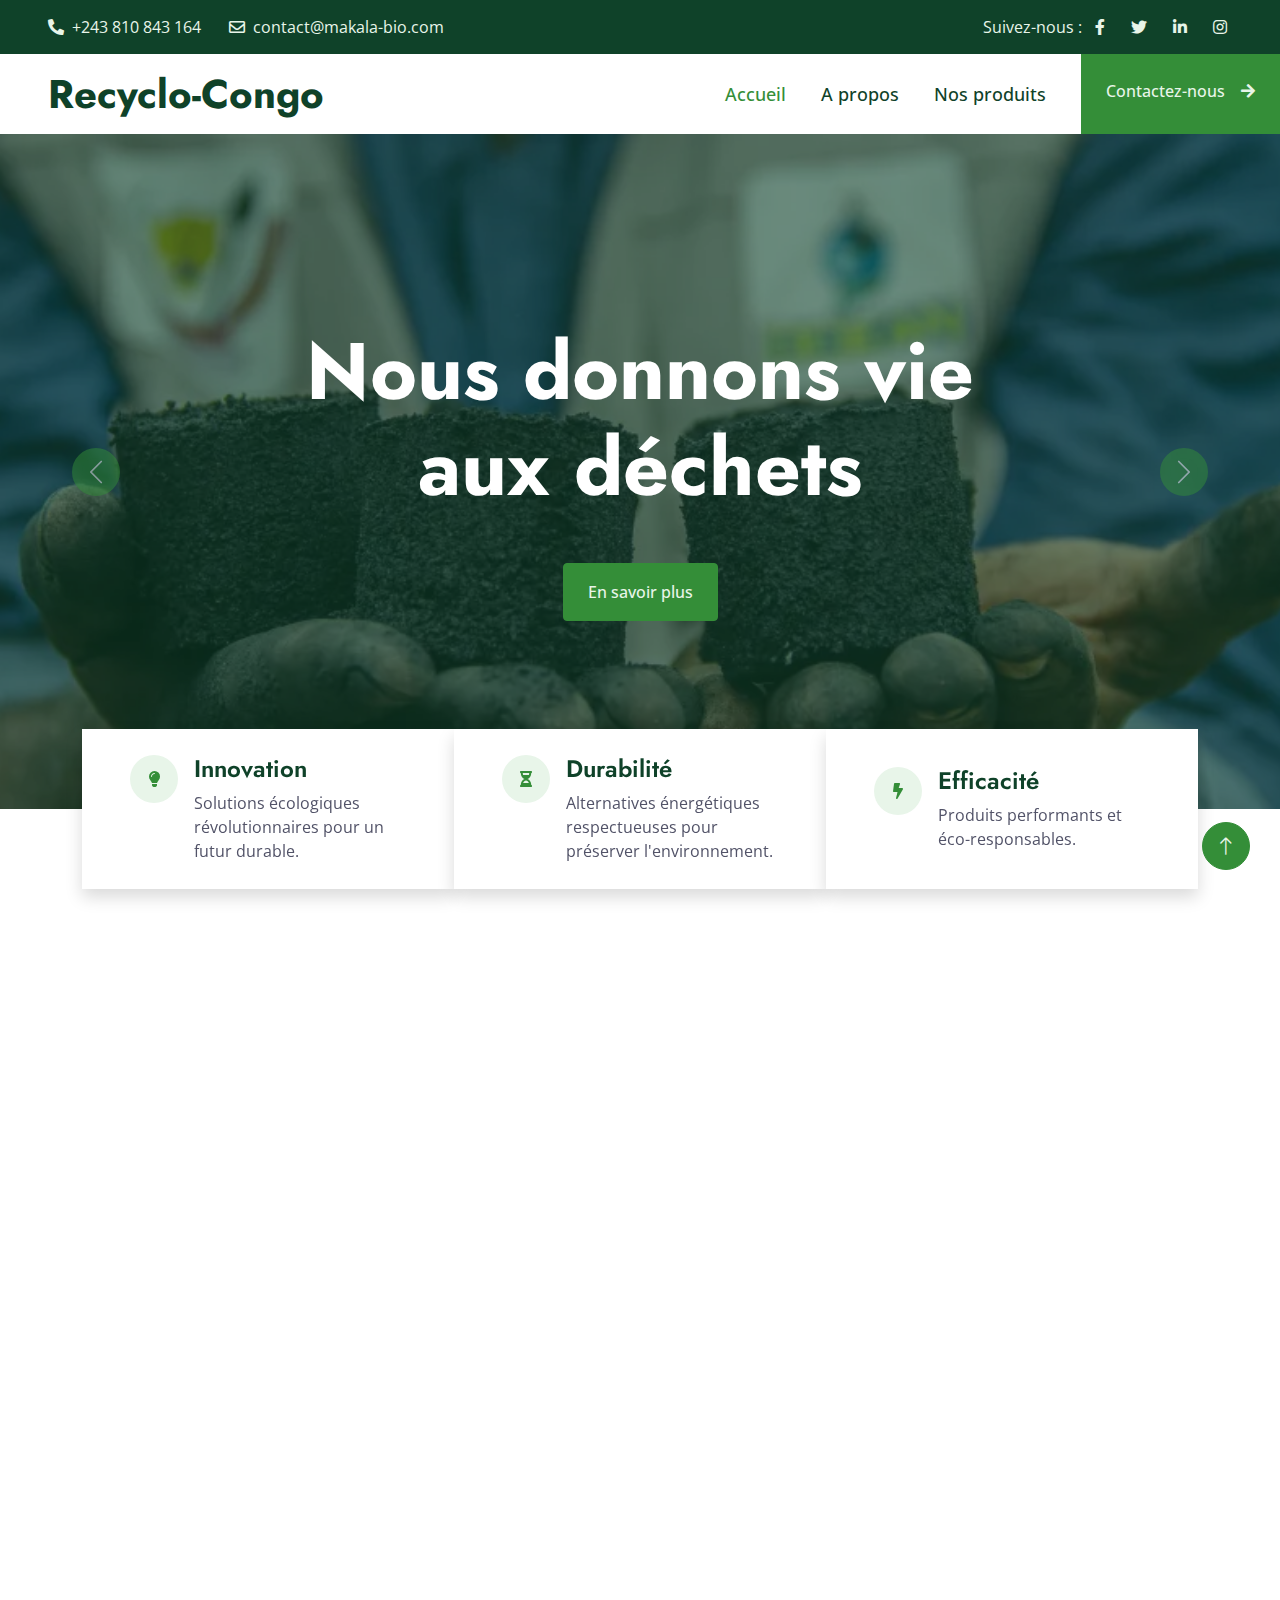
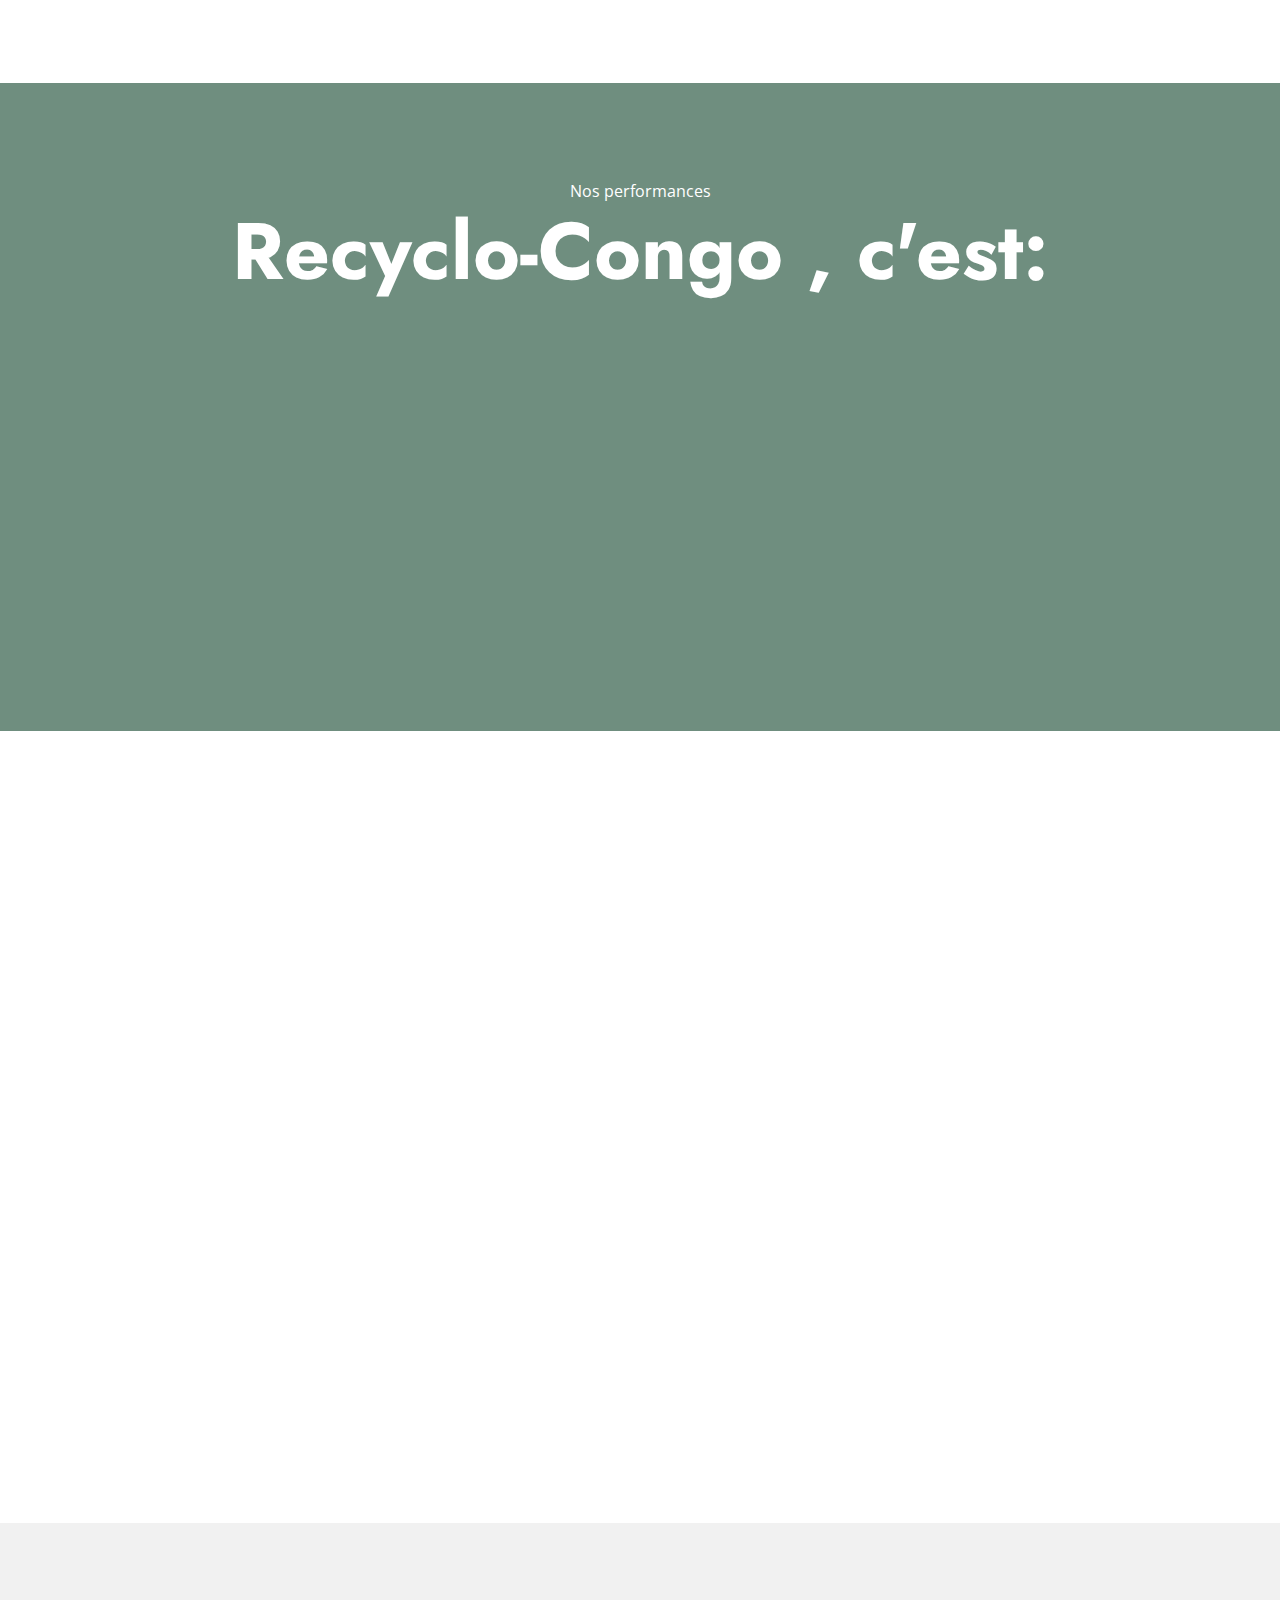
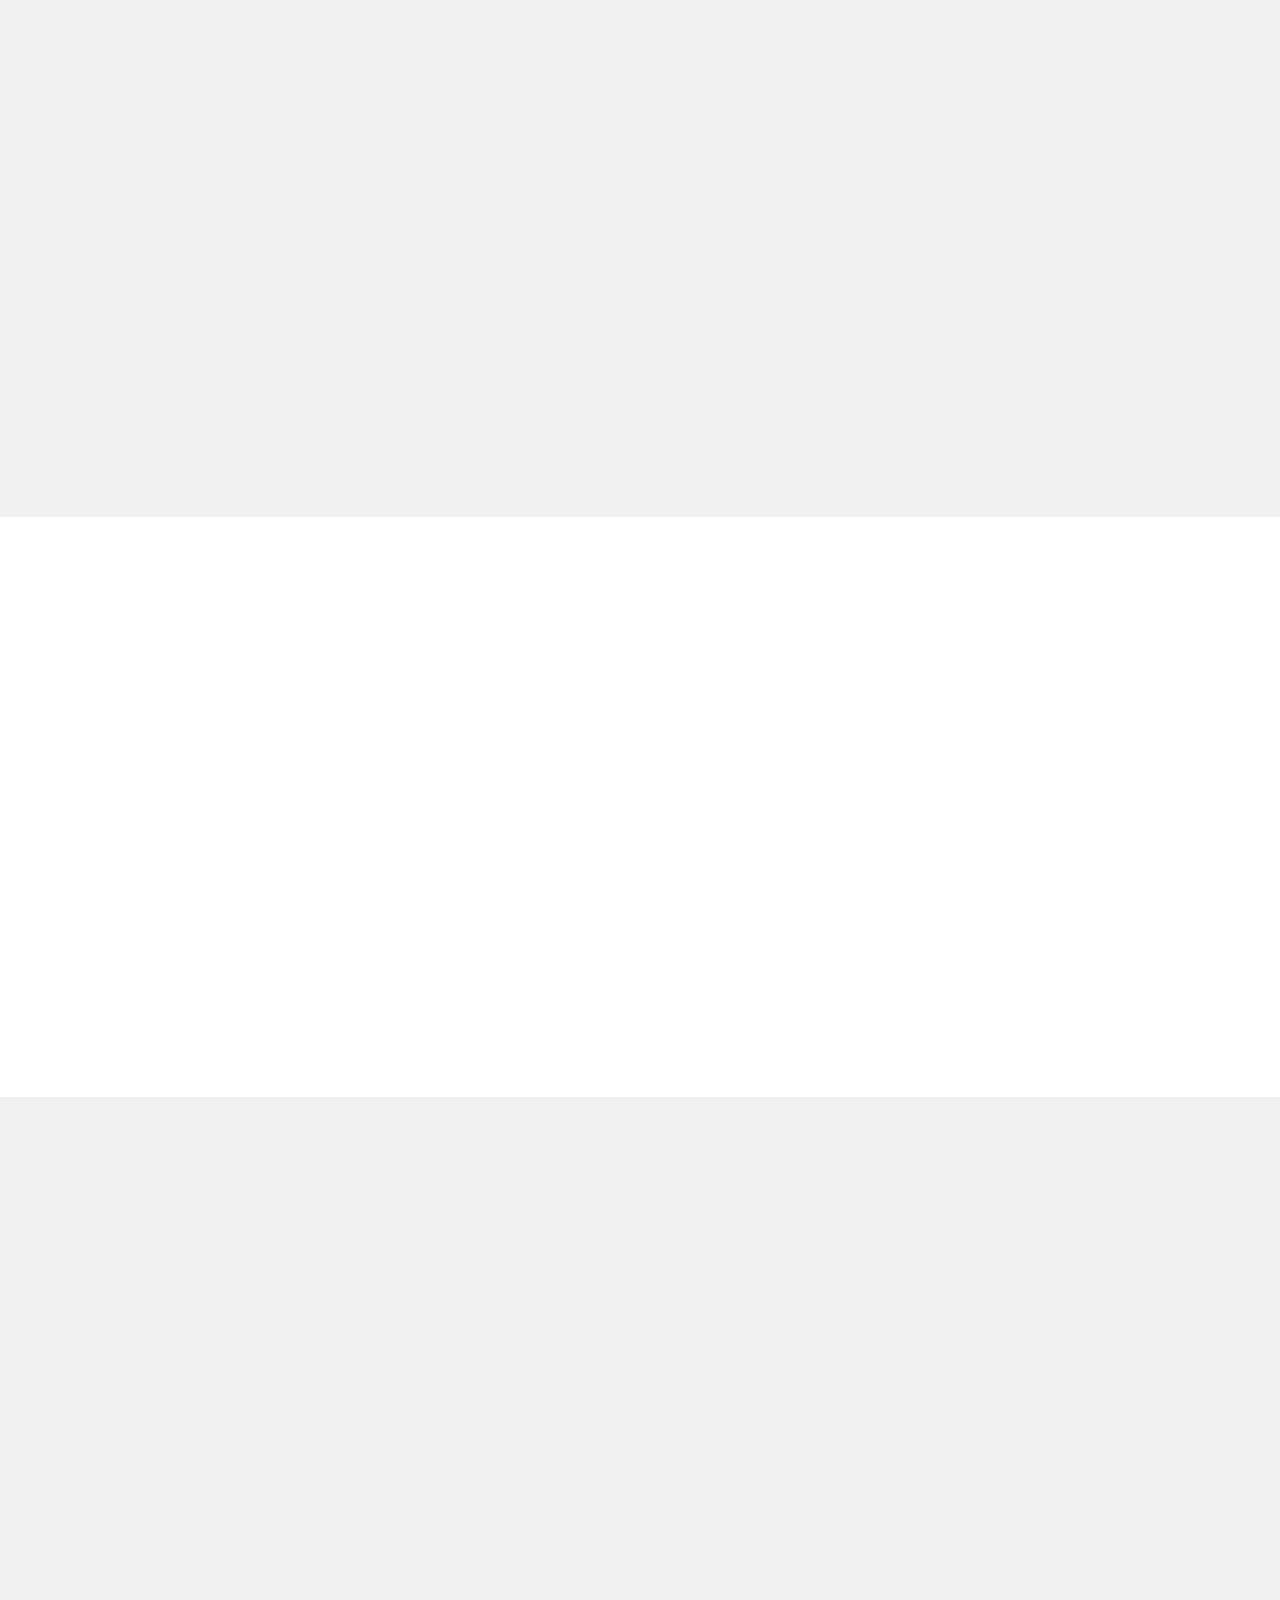
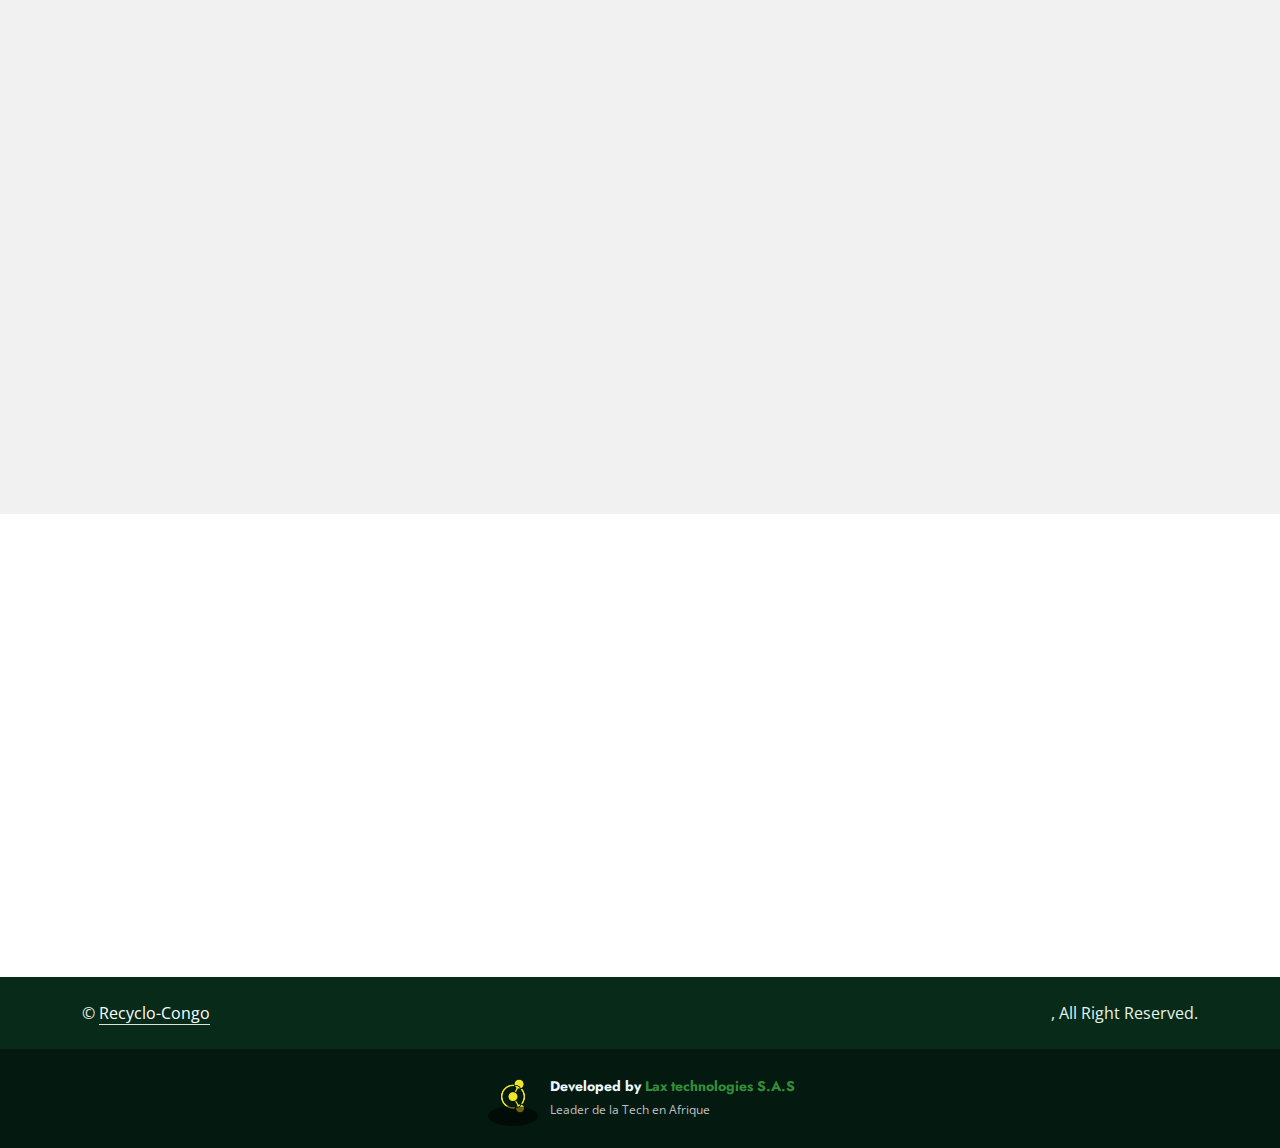
==== index.html @ 522d52b9 "update" ====
<!DOCTYPE html>
<html lang="en">
  <head>
    <meta charset="utf-8" />
    <title>Recyclo-Congo - Site officiel</title>
    <meta content="width=device-width, initial-scale=1.0" name="viewport" />
    <meta content="Nous donnons vie aux déchets" name="keywords" />
    <meta content="Nous donnons vie aux déchets" name="description" />

    <!-- Favicon -->
    <link href="img/favicon.ico" rel="icon" />

    <!-- Google Web Fonts -->
    <link rel="preconnect" href="https://fonts.googleapis.com" />
    <link rel="preconnect" href="https://fonts.gstatic.com" crossorigin />
    <link
      href="https://fonts.googleapis.com/css2?family=Jost:wght@500;600;700&family=Open+Sans:wght@400;500&display=swap"
      rel="stylesheet"
    />

    <!-- Icon Font Stylesheet -->
    <link
      href="https://cdnjs.cloudflare.com/ajax/libs/font-awesome/5.10.0/css/all.min.css"
      rel="stylesheet"
    />
    <link
      href="https://cdn.jsdelivr.net/npm/bootstrap-icons@1.4.1/font/bootstrap-icons.css"
      rel="stylesheet"
    />

    <!-- Libraries Stylesheet -->
    <link href="lib/animate/animate.min.css" rel="stylesheet" />
    <link href="lib/owlcarousel/assets/owl.carousel.min.css" rel="stylesheet" />
    <link href="lib/lightbox/css/lightbox.min.css" rel="stylesheet" />

    <!-- Customized Bootstrap Stylesheet -->
    <link href="css/bootstrap.min.css" rel="stylesheet" />

    <!-- Template Stylesheet -->
    <link href="css/style.css" rel="stylesheet" />
  </head>

  <body>
    <!-- Spinner Start -->
    <div
      id="spinner"
      class="show bg-white position-fixed translate-middle w-100 vh-100 top-50 start-50 d-flex align-items-center justify-content-center"
    >
      <div
        class="spinner-border text-primary"
        role="status"
        style="width: 3rem; height: 3rem"
      ></div>
    </div>
    <!-- Spinner End -->

    <!-- Topbar Start -->
    <div class="container-fluid bg-dark text-light px-0 py-2">
      <div class="row gx-0 d-none d-lg-flex">
        <div class="col-lg-7 px-5 text-start">
          <div class="h-100 d-inline-flex align-items-center me-4">
            <span class="fa fa-phone-alt me-2"></span>
            <span>+243 810 843 164</span>
          </div>
          <div class="h-100 d-inline-flex align-items-center">
            <span class="far fa-envelope me-2"></span>
            <span>contact@makala-bio.com</span>
          </div>
        </div>
        <div class="col-lg-5 px-5 text-end">
          <div class="h-100 d-inline-flex align-items-center mx-n2">
            <span>Suivez-nous :</span>
            <a class="btn btn-link text-light" href=""
              ><i class="fab fa-facebook-f"></i
            ></a>
            <a class="btn btn-link text-light" href=""
              ><i class="fab fa-twitter"></i
            ></a>
            <a class="btn btn-link text-light" href=""
              ><i class="fab fa-linkedin-in"></i
            ></a>
            <a class="btn btn-link text-light" href=""
              ><i class="fab fa-instagram"></i
            ></a>
          </div>
        </div>
      </div>
    </div>
    <!-- Topbar End -->

    <!-- Navbar Start -->
    <nav class="navbar navbar-expand-lg bg-white navbar-light sticky-top p-0">
      <a
        href="index.html"
        class="navbar-brand d-flex align-items-center px-4 px-lg-5"
      >
        <h1 class="m-0">Recyclo-Congo</h1>
      </a>
      <button
        type="button"
        class="navbar-toggler me-4"
        data-bs-toggle="collapse"
        data-bs-target="#navbarCollapse"
      >
        <span class="navbar-toggler-icon"></span>
      </button>
      <div class="collapse navbar-collapse" id="navbarCollapse">
        <div class="navbar-nav ms-auto p-4 p-lg-0">
          <a href="index.html" class="nav-item nav-link active">Accueil</a>
          <a href="about.html" class="nav-item nav-link">A propos</a>
          <a href="products.html" class="nav-item nav-link">Nos produits</a
          ><!-- 
          <a href="project.html" class="nav-item nav-link">Notre impact</a>
          <a href="contact.html" class="nav-item nav-link"
            >Partenariats et Contacts</a
          > -->
        </div>
        <a
          href="contact.html"
          class="btn btn-primary py-4 px-lg-4 rounded-0 d-none d-lg-block"
          >Contactez-nous<i class="fa fa-arrow-right ms-3"></i
        ></a>
      </div>
    </nav>
    <!-- Navbar End -->

    <!-- Carousel Start -->
    <div class="container-fluid p-0 wow fadeIn" data-wow-delay="0.1s">
      <div id="header-carousel" class="carousel slide" data-bs-ride="carousel">
        <div class="carousel-inner">
          <div class="carousel-item active">
            <img
              class="w-100"
              style="object-fit: cover; height: 75vh"
              src="img/produits/img1.webp"
              alt="Image"
            />
            <div class="carousel-caption">
              <div class="container">
                <div class="row justify-content-center">
                  <div class="col-lg-8">
                    <h1 class="display-1 text-white mb-5 animated slideInDown">
                      Nous donnons vie aux déchets
                    </h1>
                    <a href="about.html" class="btn btn-primary py-sm-3 px-sm-4"
                      >En savoir plus</a
                    >
                  </div>
                </div>
              </div>
            </div>
          </div>
          <div class="carousel-item">
            <img
              class="w-100"
              src="img/produits/img2.jpg"
              style="object-fit: cover; height: 75vh"
              alt="Image"
            />
            <div class="carousel-caption">
              <div class="container">
                <div class="row justify-content-center">
                  <div class="col-lg-7">
                    <h1 class="display-1 text-white mb-5 animated slideInDown">
                      Transformons les déchets en énergie!
                    </h1>
                    <p>
                      Recyclo-Congo , une lueur d'espoir pour notre planète.
                    </p>
                    <a href="about.html" class="btn btn-primary py-sm-3 px-sm-4"
                      >En savoir plus</a
                    >
                  </div>
                </div>
              </div>
            </div>
          </div>
        </div>
        <button
          class="carousel-control-prev"
          type="button"
          data-bs-target="#header-carousel"
          data-bs-slide="prev"
        >
          <span class="carousel-control-prev-icon" aria-hidden="true"></span>
          <span class="visually-hidden">Previous</span>
        </button>
        <button
          class="carousel-control-next"
          type="button"
          data-bs-target="#header-carousel"
          data-bs-slide="next"
        >
          <span class="carousel-control-next-icon" aria-hidden="true"></span>
          <span class="visually-hidden">Next</span>
        </button>
      </div>
    </div>
    <!-- Carousel End -->

    <!-- Top Feature Start -->
    <div class="container-fluid top-feature py-5 pt-lg-0">
      <div class="container py-5 pt-lg-0">
        <div class="row gx-0">
          <div class="col-lg-4 wow fadeIn" data-wow-delay="0.1s">
            <div
              class="bg-white shadow d-flex align-items-center h-100 px-5"
              style="min-height: 160px"
            >
              <div class="d-flex">
                <div
                  class="flex-shrink-0 btn-lg-square rounded-circle bg-light"
                >
                  <i class="fas fa-lightbulb text-primary"></i>
                </div>
                <div class="ps-3">
                  <h4>Innovation</h4>
                  <span
                    >Solutions écologiques révolutionnaires pour un futur
                    durable.</span
                  >
                </div>
              </div>
            </div>
          </div>
          <div class="col-lg-4 wow fadeIn" data-wow-delay="0.3s">
            <div
              class="bg-white shadow d-flex align-items-center h-100 px-5"
              style="min-height: 160px"
            >
              <div class="d-flex">
                <div
                  class="flex-shrink-0 btn-lg-square rounded-circle bg-light"
                >
                  <i class="fa fa-hourglass-half text-primary"></i>
                </div>
                <div class="ps-3">
                  <h4>Durabilité</h4>
                  <span
                    >Alternatives énergétiques respectueuses pour préserver
                    l'environnement.</span
                  >
                </div>
              </div>
            </div>
          </div>
          <div class="col-lg-4 wow fadeIn" data-wow-delay="0.5s">
            <div
              class="bg-white shadow d-flex align-items-center h-100 px-5"
              style="min-height: 160px"
            >
              <div class="d-flex">
                <div
                  class="flex-shrink-0 btn-lg-square rounded-circle bg-light"
                >
                  <i class="fa fa-bolt text-primary"></i>
                </div>
                <div class="ps-3">
                  <h4>Efficacité</h4>
                  <span>Produits performants et éco-responsables.</span>
                </div>
              </div>
            </div>
          </div>
        </div>
      </div>
    </div>
    <!-- Top Feature End -->

    <!-- About Start -->
    <div class="container-xxl py-5">
      <div class="container">
        <div class="row g-5 align-items-end">
          <div class="col-lg-3 col-md-5 wow fadeInUp" data-wow-delay="0.1s">
            <img
              class="img-fluid rounded"
              style="height: 480px; object-fit: cover"
              data-wow-delay="0.1s"
              src="img/produits/img3.webp"
            />
          </div>
          <div class="col-lg-6 col-md-7 wow fadeInUp" data-wow-delay="0.3s">
            <h1 class="display-1 text-primary mb-0">5</h1>
            <p class="text-primary mb-4">Années d'expérience</p>
            <h1 class="display-5 mb-4">À Propos de Nous</h1>
            <p class="mb-4">
              Chez Recyclo-Congo , nous redéfinissons l'énergie pour le futur.
              Fondés en 2019, nous transformons les déchets en charbon
              écologique, alliant innovation et durabilité. Notre mission :
              offrir une énergie propre et abordable, tout en préservant nos
              forêts et en luttant contre le changement climatique. Engagés
              envers les Objectifs de Développement Durable, nous œuvrons pour
              un monde où chaque action compte. Rejoignez-nous dans notre quête
              pour un demain plus vert.
              <br />
              Recyclo-Congo , l'énergie renouvelée de la nature !
            </p>
            <a class="btn btn-primary py-3 px-4" href="about.html"
              >En savoir plus</a
            >
          </div>
          <div class="col-lg-3 col-md-12 wow fadeInUp" data-wow-delay="0.5s">
            <div class="row g-5">
              <div class="col-12 col-sm-6 col-lg-12">
                <div class="border-start ps-4">
                  <i class="fa fa-route fa-3x text-primary mb-3"></i>
                  <h4 class="mb-3">Vision</h4>
                  <span
                    >Transformer le marché énergétique congolais par des
                    alternatives propres, améliorant la vie des individus et
                    communautés, tout en œuvrant pour un avenir durable.</span
                  >
                </div>
              </div>
              <div class="col-12 col-sm-6 col-lg-12">
                <div class="border-start ps-4">
                  <i class="fa fa-map-signs fa-3x text-primary mb-3"></i>
                  <h4 class="mb-3">Mission</h4>
                  <span
                    >Fournir une énergie propre et abordable, protégeant les
                    écosystèmes tout en soutenant le développement
                    durable..</span
                  >
                </div>
              </div>
            </div>
          </div>
        </div>
      </div>
    </div>
    <!-- About End -->

    <!-- Facts Start -->
    <div
      class="container-fluid facts my-5 py-5"
      data-parallax="scroll"
      data-image-src="img/produits/img6.jpg"
    >
      <div class="container py-5">
        <p class="text-white text-center mb-0">Nos performances</p>
        <h1 class="display-1 text-white text-center mb-0">
          Recyclo-Congo , c'est:
        </h1>
        <br /><br />
        <div class="row justify-content-center g-5">
          <div
            class="col-sm-6 col-lg-3 text-center wow fadeIn"
            data-wow-delay="0.1s"
          >
            <h1 class="display-4 text-white" data-toggle="counter-up">25</h1>
            <span class="fs-5 fw-semi-bold text-light"
              >Tonnes de déchets recyclés</span
            >
          </div>
          <div
            class="col-sm-6 col-lg-3 text-center wow fadeIn"
            data-wow-delay="0.3s"
          >
            <h1 class="display-4 text-white" data-toggle="counter-up">25</h1>
            <span class="fs-5 fw-semi-bold text-light"
              >Tonnes de CO2 Evités
            </span>
          </div>
          <div
            class="col-sm-6 col-lg-3 text-center wow fadeIn"
            data-wow-delay="0.5s"
          >
            <h1 class="display-4 text-white" data-toggle="counter-up">25</h1>
            <span class="fs-5 fw-semi-bold text-light"
              >Tonnes de briquettes produites</span
            >
          </div>
          <div
            class="col-sm-6 col-lg-3 text-center wow fadeIn"
            data-wow-delay="0.7s"
          >
            <h1 class="display-4 text-white" data-toggle="counter-up">25</h1>
            <span class="fs-5 fw-semi-bold text-light"
              >Tonnes d'allumes feu produits</span
            >
          </div>
          <div
            class="col-sm-6 col-lg-3 text-center wow fadeIn"
            data-wow-delay="0.7s"
          >
            <h1 class="display-4 text-white" data-toggle="counter-up">25</h1>
            <span class="fs-5 fw-semi-bold text-light"
              >Tonnes d’arbres epargné</span
            >
          </div>
        </div>
      </div>
    </div>
    <!-- Facts End -->

    <!-- Products Start -->
    <div class="container-xxl py-5">
      <div class="container">
        <div
          class="text-center mx-auto wow fadeInUp"
          data-wow-delay="0.1s"
          style="max-width: 500px"
        >
          <p class="fs-5 fw-bold text-primary">Nos produits</p>
          <h1 class="display-5 mb-5">Nos Solutions Vertes</h1>
        </div>
        <div class="row g-4">
          <div class="col-lg-4 col-md-6 wow fadeInUp" data-wow-delay="0.1s">
            <div class="service-item rounded d-flex h-100">
              <div class="service-img rounded">
                <img class="img-fluid" src="img/produits/img2.jpg" alt="" />
              </div>
              <div class="service-text rounded p-5">
                <div class="btn-square rounded-circle mx-auto mb-3">
                  <img
                    class="img-fluid"
                    src="img/produits/Makala-Bio.png"
                    alt="Icon"
                  />
                </div>
                <h4 class="mb-3">Makala bio</h4>
                <p class="mb-4">
                  Briquettes éco-responsables fabriquées à partir de déchets
                  biodégradables, offrant une alternative durable au charbon
                  traditionnel.
                </p>
                <!-- <a class="btn btn-sm" href=""
                  ><i class="fa fa-plus text-primary me-2"></i>Read More</a
                > -->
              </div>
            </div>
          </div>
          <div class="col-lg-4 col-md-6 wow fadeInUp" data-wow-delay="0.3s">
            <div class="service-item rounded d-flex h-100">
              <div class="service-img rounded">
                <img class="img-fluid" src="img/produits/img7.jpg" alt="" />
              </div>
              <div class="service-text rounded p-5">
                <div class="btn-square rounded-circle mx-auto mb-3">
                  <img
                    class="img-fluid"
                    src="img/produits/Wakisha.png"
                    alt="Icon"
                  />
                </div>
                <h4 class="mb-3">Allume Feu</h4>
                <p class="mb-4">
                  Mélange innovant de carton broyé, sciure et huiles usagées,
                  conçu pour allumer vos feux rapidement et efficacement.
                </p>
                <!-- <a class="btn btn-sm" href=""
                  ><i class="fa fa-plus text-primary me-2"></i>Read More</a
                > -->
              </div>
            </div>
          </div>
          <div class="col-lg-4 col-md-6 wow fadeInUp" data-wow-delay="0.5s">
            <div class="service-item rounded d-flex h-100">
              <div class="service-img rounded">
                <img class="img-fluid" src="img/produits/Bio-char.jpg" alt="" />
              </div>
              <div class="service-text rounded p-5">
                <div class="btn-square rounded-circle mx-auto mb-3">
                  <img
                    class="img-fluid"
                    src="img/produits/Bio-char.jpg"
                    alt="Icon"
                  />
                </div>
                <h4 class="mb-3">Bio-char</h4>
                <p class="mb-4">
                  Amendement de sol riche issu de la pyrolyse de biomasse,
                  améliorant la fertilité des sols et séquestrant le carbone
                  atmosphérique.
                </p>
                <!-- <a class="btn btn-sm" href=""
                  ><i class="fa fa-plus text-primary me-2"></i>Read More</a
                > -->
              </div>
            </div>
          </div>
        </div>
      </div>
    </div>
    <!-- Products End -->

    <br /><br /><br /><br />
    <div class="bg-grey">
      <!-- Features Start -->
      <div class="container-xxl py-5">
        <div class="container">
          <div class="row g-5 align-items-center">
            <div class="col-lg-6 wow fadeInUp" data-wow-delay="0.1s">
              <p class="fs-5 fw-bold text-primary">
                Notre Impact Environnemental
              </p>
              <h1 class="display-5 mb-4">Implication aux odd</h1>
              <p class="mb-4">
                Recyclo-Congo s'engage activement dans les ODD des Nations
                Unies, ciblant principalement les objectifs 7, 13, et 17 pour
                l'énergie propre, l'action climatique, et les partenariats. Nous
                contribuons aussi aux objectifs 9 et 12, favorisant l'innovation
                et une consommation responsable.
              </p>
              <a class="btn btn-primary py-3 px-4" href="contact.html"
                >Contactez-nous</a
              >
            </div>
            <div class="col-lg-6">
              <div class="row g-4 align-items-center justify-content-center">
                <div class="col-6 wow fadeIn" data-wow-delay="0.3s">
                  <div
                    class="text-center rounded py-5 px-4"
                    style="
                      box-shadow: 0 0 45px rgba(0, 0, 0, 0.08);
                      background-image: url('./img/odd/7.png');
                      background-position: center;
                      background-size: cover;
                      height: 150px;
                      width: 150px;
                    "
                  ></div>
                </div>
                <div class="col-6 wow fadeIn" data-wow-delay="0.5s">
                  <div
                    class="text-center rounded py-5 px-4"
                    style="
                      box-shadow: 0 0 45px rgba(0, 0, 0, 0.08);
                      background-image: url('./img/odd/13.png');
                      background-position: center;
                      background-size: cover;
                      height: 150px;
                      width: 150px;
                    "
                  ></div>
                </div>
                <div class="col-6 wow fadeIn" data-wow-delay="0.7s">
                  <div
                    class="text-center rounded py-5 px-4"
                    style="
                      box-shadow: 0 0 45px rgba(0, 0, 0, 0.08);
                      background-image: url('./img/odd/9.png');
                      background-position: center;
                      background-size: cover;
                      height: 150px;
                      width: 150px;
                    "
                  ></div>
                </div>
                <div class="col-6 wow fadeIn" data-wow-delay="0.7s">
                  <div
                    class="text-center rounded py-5 px-4"
                    style="
                      box-shadow: 0 0 45px rgba(0, 0, 0, 0.08);
                      background-image: url('./img/odd/17.png');
                      background-position: center;
                      background-size: cover;
                      height: 150px;
                      width: 150px;
                    "
                  ></div>
                </div>
                <div class="col-6 wow fadeIn" data-wow-delay="0.7s">
                  <div
                    class="text-center rounded py-5 px-4"
                    style="
                      box-shadow: 0 0 45px rgba(0, 0, 0, 0.08);
                      background-image: url('./img/odd/12.png');
                      background-position: center;
                      background-size: cover;
                      height: 150px;
                      width: 150px;
                    "
                  ></div>
                </div>
              </div>
            </div>
          </div>
        </div>
      </div>
    </div>
    <!-- Features End -->

    <br /><br /><br /><br />

    <!-- Testimonial Start -->
    <div class="container-xxl py-5">
      <div class="container">
        <div class="row g-5">
          <div class="col-lg-5 wow fadeInUp" data-wow-delay="0.1s">
            <p class="fs-5 fw-bold text-primary">Témoignages & Partenaires</p>
            <h1 class="display-5 mb-5">Ce que nos clients disent de nous !</h1>
            <p class="mb-4">
              Découvrez comment Recyclo-Congo transforme des vies et protège
              l'environnement à travers les mots de ceux qui ont directement
              bénéficié de nos innovations durables. Lisez leurs histoires
              inspirantes.
            </p>
            <a class="btn btn-primary py-3 px-4" href="contact.html"
              >Contactez-nous</a
            >
          </div>
          <div class="col-lg-7 wow fadeInUp" data-wow-delay="0.5s">
            <div class="owl-carousel testimonial-carousel">
              <div class="testimonial-item">
                <img
                  class="img-fluid rounded mb-3"
                  src="img/testimonial-2.jpg"
                  alt=""
                />
                <p class="fs-5">
                  Grâce à Recyclo-Congo, notre communauté bénéficie d'une source
                  d'énergie propre et abordable. Leurs briquettes
                  éco-responsables ont transformé notre quotidien, réduisant la
                  pollution et améliorant notre qualité de vie.
                </p>
                <h4>Jean-Paul Kabila</h4>
                <span>CEO</span>
              </div>
              <div class="testimonial-item">
                <img
                  class="img-fluid rounded mb-3"
                  src="img/testimonial-1.jpg"
                  alt=""
                />
                <p class="fs-5">
                  En tant qu'agricultrice, le Bio-char de Recyclo-Congo a
                  révolutionné ma pratique. Mes récoltes sont plus abondantes,
                  et je contribue à la lutte contre le changement climatique.
                  Une véritable innovation pour notre agriculture!
                </p>
                <h4>Marie Tshibangu</h4>
                <span>Agricultrice</span>
              </div>
              <div class="testimonial-item">
                <img
                  class="img-fluid rounded mb-3"
                  src="img/testimonial-1.jpg"
                  alt=""
                />
                <p class="fs-5">
                  Les allumes feu de Recyclo-Congo ont simplifié la préparation
                  de mes repas. Ils s'allument rapidement, même sous la pluie.
                  Je suis fier de soutenir une entreprise qui valorise les
                  déchets et protège notre environnement.
                </p>
                <h4>Antoine Mwamba</h4>
                <span>Ménageure</span>
              </div>
            </div>
          </div>
        </div>
      </div>
    </div>
    <!-- Testimonial End -->

    <!-- Service Start -->
    <div class="bg-grey py-5">
      <div class="container-xxl py-5">
        <div class="container">
          <div
            class="text-center mx-auto wow fadeInUp"
            data-wow-delay="0.1s"
            style="max-width: 500px"
          >
            <p class="fs-5 fw-bold text-primary">Nos partenaires</p>
            <h1 class="display-5 mb-5">Nos Partenaires de Changement</h1>
          </div>
          <div class="row g-4 justify-content-center">
            <div class="col-lg-4 col-md-6 wow fadeInUp" data-wow-delay="0.1s">
              <div class="service-item rounded d-flex h-100">
                <div class="service-img rounded">
                  <img
                    class="img-fluid"
                    src="img/partners/Logo_uncdf.jpg"
                    alt=""
                  />
                </div>
                <div class="service-text rounded p-5">
                  <div class="btn-square rounded-circle mx-auto mb-3">
                    <img
                      class="img-fluid"
                      src="img/partners/Logo_uncdf.jpg"
                      alt="Icon"
                    />
                  </div>
                  <h4 class="mb-3">UNCDF</h4>
                  <p class="mb-4"></p>
                  <a class="btn btn-sm" href=""
                    ><i class="fa fa-search text-primary me-2"></i>Visiter</a
                  >
                </div>
              </div>
            </div>
            <div class="col-lg-4 col-md-6 wow fadeInUp" data-wow-delay="0.3s">
              <div class="service-item rounded d-flex h-100">
                <div class="service-img rounded">
                  <img class="img-fluid" src="img/partners/usaid.png" alt="" />
                </div>
                <div class="service-text rounded p-5">
                  <div class="btn-square rounded-circle mx-auto mb-3">
                    <img
                      class="img-fluid"
                      src="img/partners/usaid.png"
                      alt="Icon"
                    />
                  </div>
                  <h4 class="mb-3">USAID</h4>
                  <p class="mb-4"></p>
                  <a class="btn btn-sm" href=""
                    ><i class="fa fa-search text-primary me-2"></i>Visiter</a
                  >
                </div>
              </div>
            </div>
            <div class="col-lg-4 col-md-6 wow fadeInUp" data-wow-delay="0.5s">
              <div class="service-item rounded d-flex h-100">
                <div class="service-img rounded">
                  <img
                    class="img-fluid"
                    src="img/partners/Elean-rdc.jpg"
                    alt=""
                  />
                </div>
                <div class="service-text rounded p-5">
                  <div class="btn-square rounded-circle mx-auto mb-3">
                    <img
                      class="img-fluid"
                      src="img/partners/Elean-rdc.jpg"
                      alt="Icon"
                    />
                  </div>
                  <h4 class="mb-3">ELAN</h4>
                  <p class="mb-4"></p>
                  <a class="btn btn-sm" href=""
                    ><i class="fa fa-search text-primary me-2"></i>Visiter</a
                  >
                </div>
              </div>
            </div>
            <div class="col-lg-4 col-md-6 wow fadeInUp" data-wow-delay="0.1s">
              <div class="service-item rounded d-flex h-100">
                <div class="service-img rounded">
                  <img
                    class="img-fluid"
                    src="img/partners/Bracongo.jpg"
                    alt=""
                  />
                </div>
                <div class="service-text rounded p-5">
                  <div class="btn-square rounded-circle mx-auto mb-3">
                    <img
                      class="img-fluid"
                      src="img/partners/Bracongo.jpg"
                      alt="Icon"
                    />
                  </div>
                  <h4 class="mb-3">Bra Congo</h4>
                  <p class="mb-4"></p>
                  <a class="btn btn-sm" href=""
                    ><i class="fa fa-search text-primary me-2"></i>Visiter</a
                  >
                </div>
              </div>
            </div>
            <div class="col-lg-4 col-md-6 wow fadeInUp" data-wow-delay="0.3s">
              <div class="service-item rounded d-flex h-100">
                <div class="service-img rounded">
                  <img
                    class="img-fluid"
                    src="img/partners/Total-Energie.jpg"
                    alt=""
                  />
                </div>
                <div class="service-text rounded p-5">
                  <div class="btn-square rounded-circle mx-auto mb-3">
                    <img
                      class="img-fluid"
                      src="img/partners/Total-Energie.jpg"
                      alt="Icon"
                    />
                  </div>
                  <h4 class="mb-3">Total Energie</h4>
                  <p class="mb-4"></p>
                  <a class="btn btn-sm" href=""
                    ><i class="fa fa-search text-primary me-2"></i>Visiter</a
                  >
                </div>
              </div>
            </div>
          </div>
        </div>
      </div>
    </div>
    <!-- Service End -->

    <!-- Footer Start -->
    <div
      class="container-fluid bg-dark text-light footer py-5 wow fadeIn"
      data-wow-delay="0.1s"
    >
      <div class="container py-5">
        <div class="row g-5">
          <div class="col-lg-3 col-md-6">
            <h4 class="text-white mb-4">Retrouvez-nous</h4>
            <p class="mb-2">
              <i class="fa fa-map-marker-alt me-3"></i>Concession Procoki, 01
              avenue de l'OUA, quatier Basoko, Commune de Ngaliema, Kinshasa -
              RDC
            </p>
            <p class="mb-2">
              <i class="fa fa-phone-alt me-3"></i>+243 810 843 1640
            </p>
            <p class="mb-2">
              <i class="fa fa-envelope me-3"></i>contact@makala-bio.com
            </p>
            <div class="d-flex pt-2">
              <a
                class="btn btn-square btn-outline-light rounded-circle me-2"
                href=""
                ><i class="fab fa-twitter"></i
              ></a>
              <a
                class="btn btn-square btn-outline-light rounded-circle me-2"
                href=""
                ><i class="fab fa-facebook-f"></i
              ></a>
              <a
                class="btn btn-square btn-outline-light rounded-circle me-2"
                href=""
                ><i class="fab fa-youtube"></i
              ></a>
              <a
                class="btn btn-square btn-outline-light rounded-circle me-2"
                href=""
                ><i class="fab fa-linkedin-in"></i
              ></a>
            </div>
          </div>
          <div class="col-lg-3 col-md-6">
            <h4 class="text-white mb-4">Nos Produits</h4>
            <a class="btn btn-link" href="">Makala Bio</a>
            <a class="btn btn-link" href="">Allume Feu</a>
            <a class="btn btn-link" href="">Bio-char</a>
          </div>
          <div class="col-lg-3 col-md-6">
            <h4 class="text-white mb-4">Liens rapides</h4>
            <a class="btn btn-link" href="">A propos</a>
            <a class="btn btn-link" href="">Nos Produits</a>
            <a class="btn btn-link" href="">Contacts</a>
          </div>
          <div class="col-lg-3 col-md-6">
            <h4 class="text-white mb-4">Newsletter</h4>
            <p>
              Inscrivez-vous à notre newsletter pour rester informé(e) des
              dernières actualités, innovations et initiatives durables de
              Recyclo-Congo!
            </p>
            <div class="position-relative w-100">
              <input
                class="form-control bg-light border-light w-100 py-3 ps-4 pe-5"
                type="text"
                placeholder="Your email"
              />
              <button
                type="button"
                class="btn btn-primary py-2 position-absolute top-0 end-0 mt-2 me-2"
              >
                SignUp
              </button>
            </div>
          </div>
        </div>
      </div>
    </div>
    <!-- Footer End -->

    <!-- Copyright Start -->
    <div class="container-fluid copyright py-4">
      <div class="container">
        <div class="row">
          <div class="col-md-6 text-center text-md-start mb-3 mb-md-0">
            &copy; <a class="border-bottom" href="#">Recyclo-Congo </a>
          </div>
          <div class="col-md-6 text-center text-md-end">
            <!--/*** This template is free as long as you keep the footer author’s credit link/attribution link/backlink. If you'd like to use the template without the footer author’s credit link/attribution link/backlink, you can purchase the Credit Removal License from "https://htmlcodex.com/credit-removal". Thank you for your support. ***/-->
            , All Right Reserved.
          </div>
        </div>
      </div>
    </div>
    <!-- Copyright End -->

    <div>
      <div style="padding: 20px; color: silver; background-color: #041a10">
        <style>
          .lax-logo {
            margin-right: 10px;
            display: flex;
            flex-direction: column;
            align-items: center;
            padding: 2px;
          }

          .lax-logo span {
            display: inline-block;
            width: 50px;
            background-color: #0000008f;
            border-radius: 50%;
            height: 20px;
          }

          .lax-logo img {
            display: inline-block;
            margin-bottom: -15px;
            animation: rotate 10s infinite 0s linear;
          }

          .lax-logo:hover img {
            animation: none;
            transform: scale(1.2);
            filter: contrast(200%);
          }

          @keyframes rotate {
            from {
              transform: rotateZ(0deg);
            }
            to {
              transform: rotateZ(360deg);
            }
          }
        </style>
        <div
          class="div"
          style="display: flex; justify-content: center; width: 100%"
        >
          <div style="padding: 0px 0; display: flex; align-items: center">
            <div>
              <a class="lax-logo" href="https://laxtech.pro">
                <img
                  src="./img/icone 2L.png"
                  width="50"
                  alt="Lax Technologies logo"
                />
                <span></span>
              </a>
            </div>
            <div>
              <h2
                style="
                  font-size: 14px;
                  line-height: 100%;
                  margin: 0;
                  color: aliceblue;
                "
              >
                Developed by
                <a class="blue-text" href="https://laxtech.pro"
                  >Lax technologies S.A.S</a
                >
              </h2>
              <sub>Leader de la Tech en Afrique</sub>
            </div>
          </div>
        </div>
      </div>
    </div>

    <!-- Back to Top -->
    <a
      href="#"
      class="btn btn-lg btn-primary btn-lg-square rounded-circle back-to-top"
      ><i class="bi bi-arrow-up"></i
    ></a>

    <!-- JavaScript Libraries -->
    <script src="https://code.jquery.com/jquery-3.4.1.min.js"></script>
    <script src="https://cdn.jsdelivr.net/npm/bootstrap@5.0.0/dist/js/bootstrap.bundle.min.js"></script>
    <script src="lib/wow/wow.min.js"></script>
    <script src="lib/easing/easing.min.js"></script>
    <script src="lib/waypoints/waypoints.min.js"></script>
    <script src="lib/owlcarousel/owl.carousel.min.js"></script>
    <script src="lib/counterup/counterup.min.js"></script>
    <script src="lib/parallax/parallax.min.js"></script>
    <script src="lib/isotope/isotope.pkgd.min.js"></script>
    <script src="lib/lightbox/js/lightbox.min.js"></script>

    <!-- Template Javascript -->
    <script src="js/main.js"></script>
  </body>
</html>
---- css/style.css ----
/********** Template CSS **********/
:root {
  --primary: #348e38;
  --secondary: #525368;
  --light: #e8f5e9;
  --dark: #0f4229;
}

.back-to-top {
  position: fixed;
  display: none;
  right: 30px;
  bottom: 30px;
  z-index: 99;
}

h1,
.h1,
h2,
.h2,
.fw-bold {
  font-weight: 700 !important;
}

h3,
.h3,
h4,
.h4,
.fw-medium {
  font-weight: 600 !important;
}

h5,
.h5,
h6,
.h6,
.fw-semi-bold {
  font-weight: 500 !important;
}

/*** Spinner ***/
#spinner {
  opacity: 0;
  visibility: hidden;
  transition: opacity 0.5s ease-out, visibility 0s linear 0.5s;
  z-index: 99999;
}

#spinner.show {
  transition: opacity 0.5s ease-out, visibility 0s linear 0s;
  visibility: visible;
  opacity: 1;
}

.bg-grey {
  background-color: #f1f1f1;
}

/*** Button ***/
.btn {
  transition: 0.5s;
  font-weight: 500;
}

.btn-primary,
.btn-outline-primary:hover {
  color: var(--light);
}

.btn-square {
  width: 38px;
  height: 38px;
}

.btn-sm-square {
  width: 32px;
  height: 32px;
}

.btn-lg-square {
  width: 48px;
  height: 48px;
}

.btn-square,
.btn-sm-square,
.btn-lg-square {
  padding: 0;
  display: flex;
  align-items: center;
  justify-content: center;
  font-weight: normal;
}

/*** Navbar ***/
.navbar.sticky-top {
  top: -100px;
  transition: 0.5s;
}

.navbar .navbar-brand,
.navbar a.btn {
  height: 80px;
}

.navbar .navbar-nav .nav-link {
  margin-right: 35px;
  padding: 25px 0;
  color: var(--dark);
  font-size: 18px;
  font-weight: 500;
  outline: none;
}

.navbar .navbar-nav .nav-link:hover,
.navbar .navbar-nav .nav-link.active {
  color: var(--primary);
}

.navbar .dropdown-toggle::after {
  border: none;
  content: "\f107";
  font-family: "Font Awesome 5 Free";
  font-weight: 900;
  vertical-align: middle;
  margin-left: 8px;
}

@media (max-width: 991.98px) {
  .navbar .navbar-nav .nav-link {
    margin-right: 0;
    padding: 10px 0;
  }

  .navbar .navbar-nav {
    border-top: 1px solid #eeeeee;
  }
}

@media (min-width: 992px) {
  .navbar .nav-item .dropdown-menu {
    display: block;
    border: none;
    margin-top: 0;
    top: 150%;
    opacity: 0;
    visibility: hidden;
    transition: 0.5s;
  }

  .navbar .nav-item:hover .dropdown-menu {
    top: 100%;
    visibility: visible;
    transition: 0.5s;
    opacity: 1;
  }
}

/*** Header ***/
.carousel-caption {
  top: 0;
  left: 0;
  right: 0;
  bottom: 0;
  display: flex;
  align-items: center;
  justify-content: center;
  text-align: center;
  background: rgba(15, 66, 41, 0.6);
  z-index: 1;
}

.carousel-control-prev,
.carousel-control-next {
  width: 15%;
}

.carousel-control-prev-icon,
.carousel-control-next-icon {
  width: 3rem;
  height: 3rem;
  border-radius: 3rem;
  background-color: var(--primary);
  border: 10px solid var(--primary);
}

@media (max-width: 768px) {
  #header-carousel .carousel-item {
    position: relative;
    min-height: 450px;
  }

  #header-carousel .carousel-item img {
    position: absolute;
    width: 100%;
    height: 100%;
    object-fit: cover;
  }
}

.page-header {
  background: linear-gradient(rgba(15, 66, 41, 0.6), rgba(15, 66, 41, 0.6)),
    url(../img/produits/img1.webp) center center no-repeat;
  background-size: cover;
}

.page-header .breadcrumb-item + .breadcrumb-item::before {
  color: var(--light);
}

.page-header .breadcrumb-item,
.page-header .breadcrumb-item a {
  font-size: 18px;
  color: var(--light);
}

/*** Top Feature ***/
@media (min-width: 991.98px) {
  .top-feature {
    position: relative;
    margin-top: -80px;
    z-index: 1;
  }
}

/*** Facts & Quote ***/
.facts,
.quote {
  background: rgba(15, 66, 41, 0.6);
}

/*** Service ***/
.service-item {
  position: relative;
  text-align: center;
}

.service-item .service-img {
  position: absolute;
  width: 100%;
  height: 100%;
  top: 0;
  left: 0;
  overflow: hidden;
  z-index: -1;
}

.service-item .service-img img {
  position: absolute;
  width: 100%;
  height: 100%;
  left: 0;
  object-fit: cover;
  transform: scale(1.2);
  transition: 0.3s;
  z-index: -1;
}

.service-item:hover .service-img img {
  transform: scale(1);
}

.service-item .service-text {
  background: #ffffff;
  box-shadow: 0 0 45px rgba(0, 0, 0, 0.08);
  transition: 0.3s;
  width: 100%;
}

.service-item:hover .service-text {
  background: rgba(15, 66, 41, 0.6);
}

.service-item .service-text h4,
.service-item .service-text p {
  transition: 0.3;
}

.service-item:hover .service-text h4 {
  color: #ffffff;
}

.service-item:hover .service-text p {
  color: var(--light);
}

.service-item .service-text .btn-square {
  width: 100px;
  height: 100px;
  background: transparent;
  transition: 0.5s;
}

.service-item:hover .service-text .btn-square {
  background: var(--light);
}

.service-item .service-text .btn {
  width: 31px;
  height: 31px;
  display: inline-flex;
  align-items: center;
  color: var(--dark);
  background: var(--light);
  white-space: nowrap;
  overflow: hidden;
  transition: 0.3s;
}

.service-item:hover .service-text .btn {
  width: 112px;
}

/*** Project Portfolio ***/
#portfolio-flters {
  display: inline-block;
  background: var(--light);
  padding: 10px 15px;
}

#portfolio-flters li {
  display: inline-block;
  font-weight: 500;
  color: var(--primary);
  cursor: pointer;
  transition: 0.5s;
  border-bottom: 2px solid transparent;
}

#portfolio-flters li:hover,
#portfolio-flters li.active {
  color: var(--dark);
  border-color: var(--dark);
}

.portfolio-inner {
  position: relative;
  overflow: hidden;
}

.portfolio-inner::before,
.portfolio-inner::after {
  position: absolute;
  content: "";
  width: 0;
  height: 100%;
  top: 0;
  left: 0;
  background: rgba(15, 66, 41, 0.6);
  transition: 0.5s;
}

.portfolio-inner::after {
  left: auto;
  right: 0;
}

.portfolio-inner:hover::before,
.portfolio-inner:hover::after {
  width: 50%;
}

.portfolio-inner .portfolio-text {
  position: absolute;
  width: 100%;
  height: 100%;
  top: 0;
  left: 0;
  display: flex;
  flex-direction: column;
  align-items: center;
  justify-content: center;
  transition: 0.5s;
  z-index: 3;
  opacity: 0;
}

.portfolio-inner:hover .portfolio-text {
  transition-delay: 0.3s;
  opacity: 1;
}

.portfolio-inner .portfolio-text .btn {
  background: var(--light);
  color: var(--primary);
}

.portfolio-inner .portfolio-text .btn:hover {
  background: var(--primary);
  color: var(--light);
}

/*** Team ***/
.team-item {
  position: relative;
  overflow: hidden;
}

.team-item .team-text {
  position: absolute;
  width: calc(100% - 45px);
  left: -100%;
  bottom: 45px;
  padding: 1.5rem;
  background: #ffffff;
  border-radius: 0 4px 4px 0;
  opacity: 0;
  transition: 0.5s;
}

.team-item:hover .team-text {
  left: 0;
  opacity: 1;
}

.team-item .team-social .btn {
  background: var(--light);
  color: var(--primary);
}

.team-item .team-social .btn:hover {
  background: var(--primary);
  color: var(--light);
}

.team-item .team-img .team-social {
  position: absolute;
  width: 100%;
  height: 100%;
  top: 0;
  left: 0;
  display: flex;
  align-items: center;
  justify-content: center;
  transition: 0.5s;
  z-index: 3;
  opacity: 0;
}

.team-item:hover .team-img .team-social {
  transition-delay: 0.3s;
  opacity: 1;
}

/*** Testimonial ***/

.testimonial-carousel .owl-item img {
  width: 100px;
  height: 100px;
}

.testimonial-carousel .owl-nav {
  margin-top: 30px;
  display: flex;
}

.testimonial-carousel .owl-nav .owl-prev,
.testimonial-carousel .owl-nav .owl-next {
  margin-right: 15px;
  width: 45px;
  height: 45px;
  display: flex;
  align-items: center;
  justify-content: center;
  color: var(--primary);
  background: var(--light);
  border-radius: 4px;
  font-size: 22px;
  transition: 0.5s;
}

.testimonial-carousel .owl-nav .owl-prev:hover,
.testimonial-carousel .owl-nav .owl-next:hover {
  background: var(--primary);
  color: var(--light);
}

/*** Footer ***/
.footer .btn.btn-link {
  display: block;
  margin-bottom: 5px;
  padding: 0;
  text-align: left;
  color: var(--light);
  font-weight: normal;
  text-transform: capitalize;
  transition: 0.3s;
}

.footer .btn.btn-link::before {
  position: relative;
  content: "\f105";
  font-family: "Font Awesome 5 Free";
  font-weight: 900;
  margin-right: 10px;
}

.footer .btn.btn-link:hover {
  color: var(--primary);
  letter-spacing: 1px;
  box-shadow: none;
}

.copyright {
  color: var(--light);
  background: #072a19;
}

.copyright a {
  color: #ffffff;
}

.copyright a:hover {
  color: var(--primary);
}
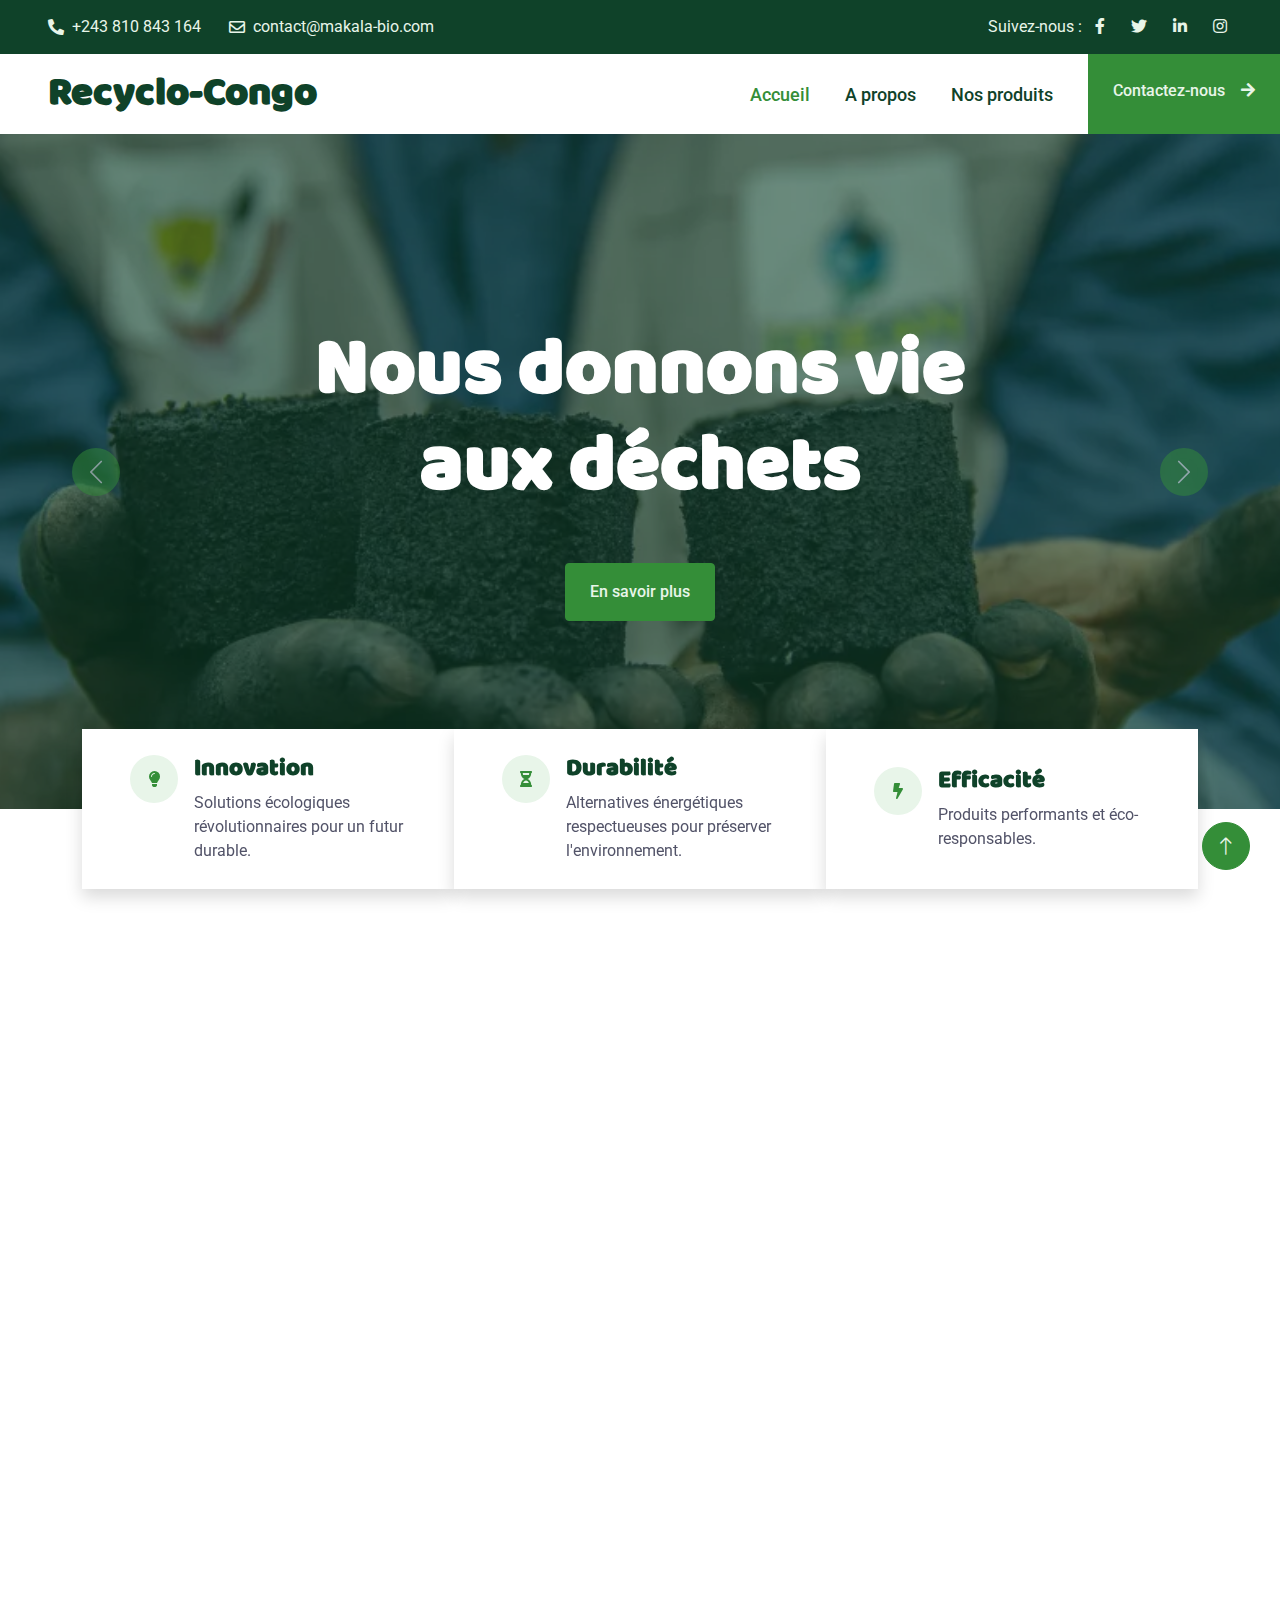
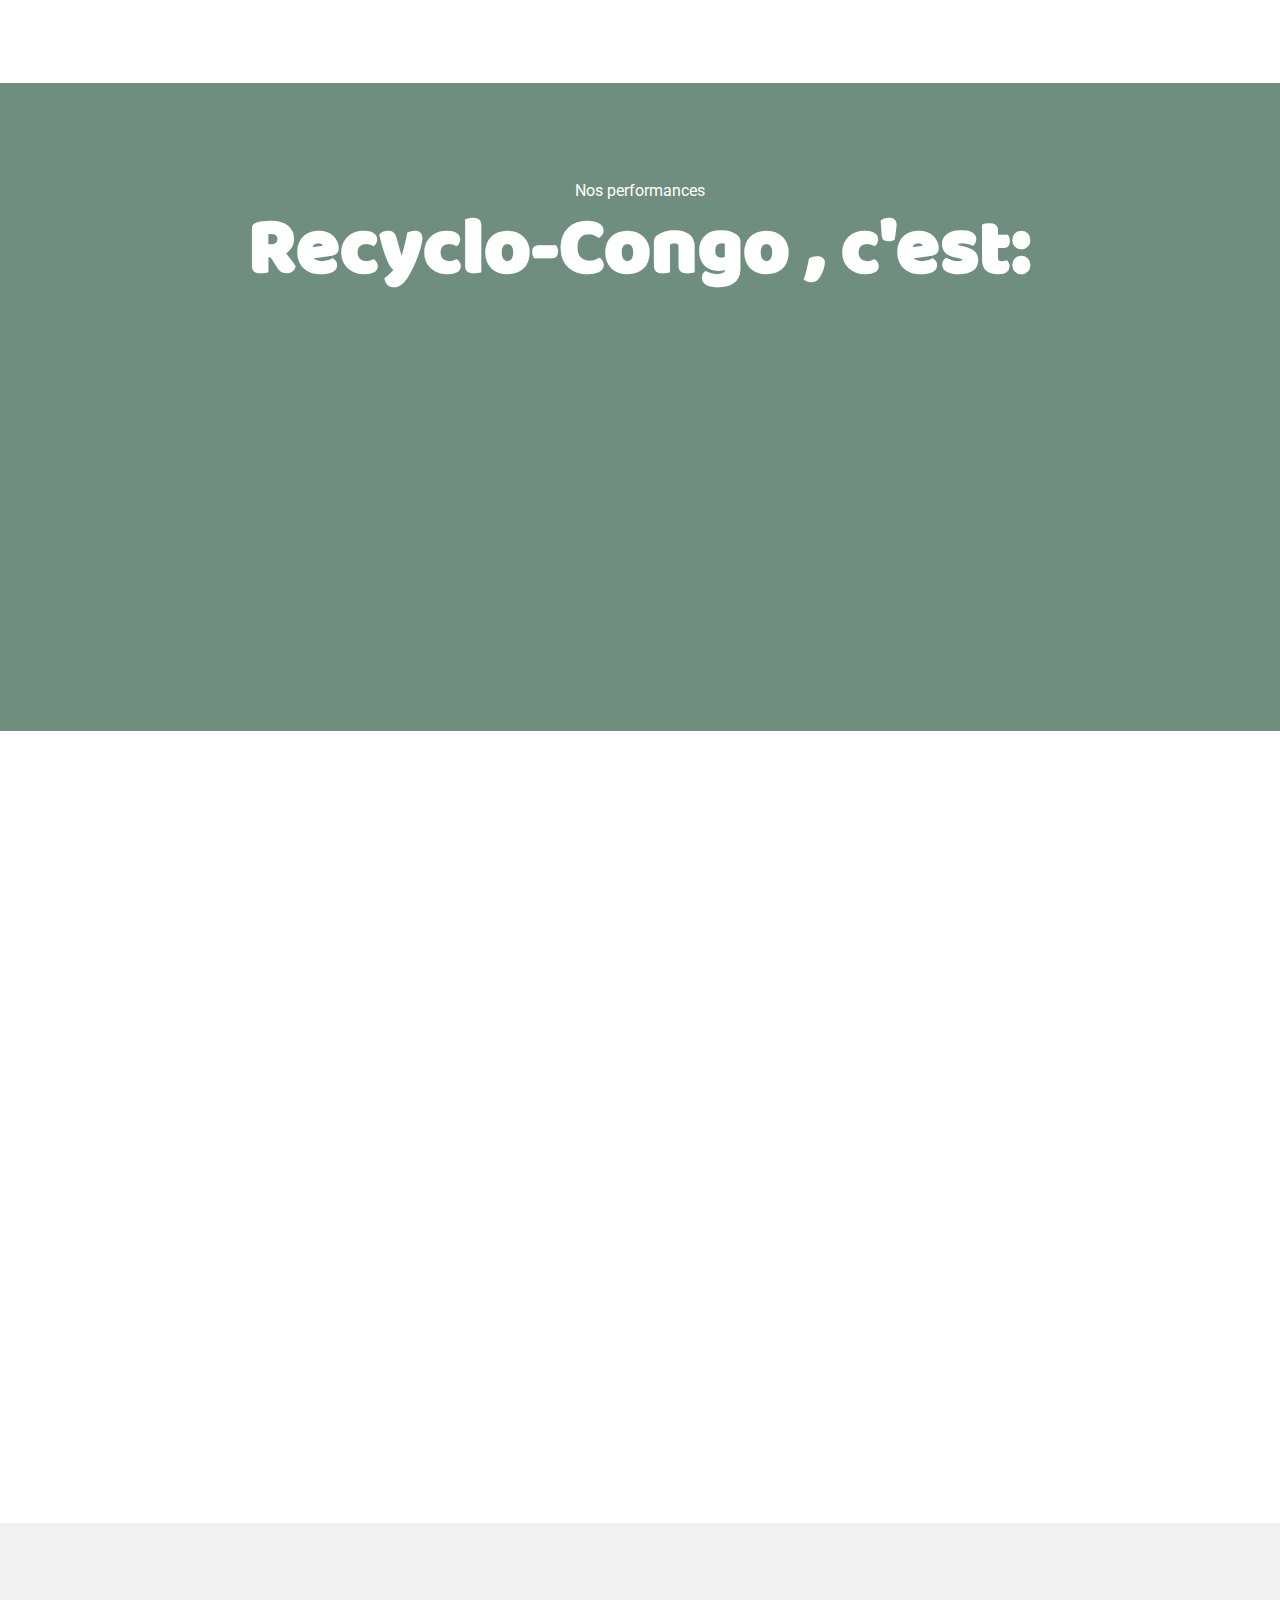
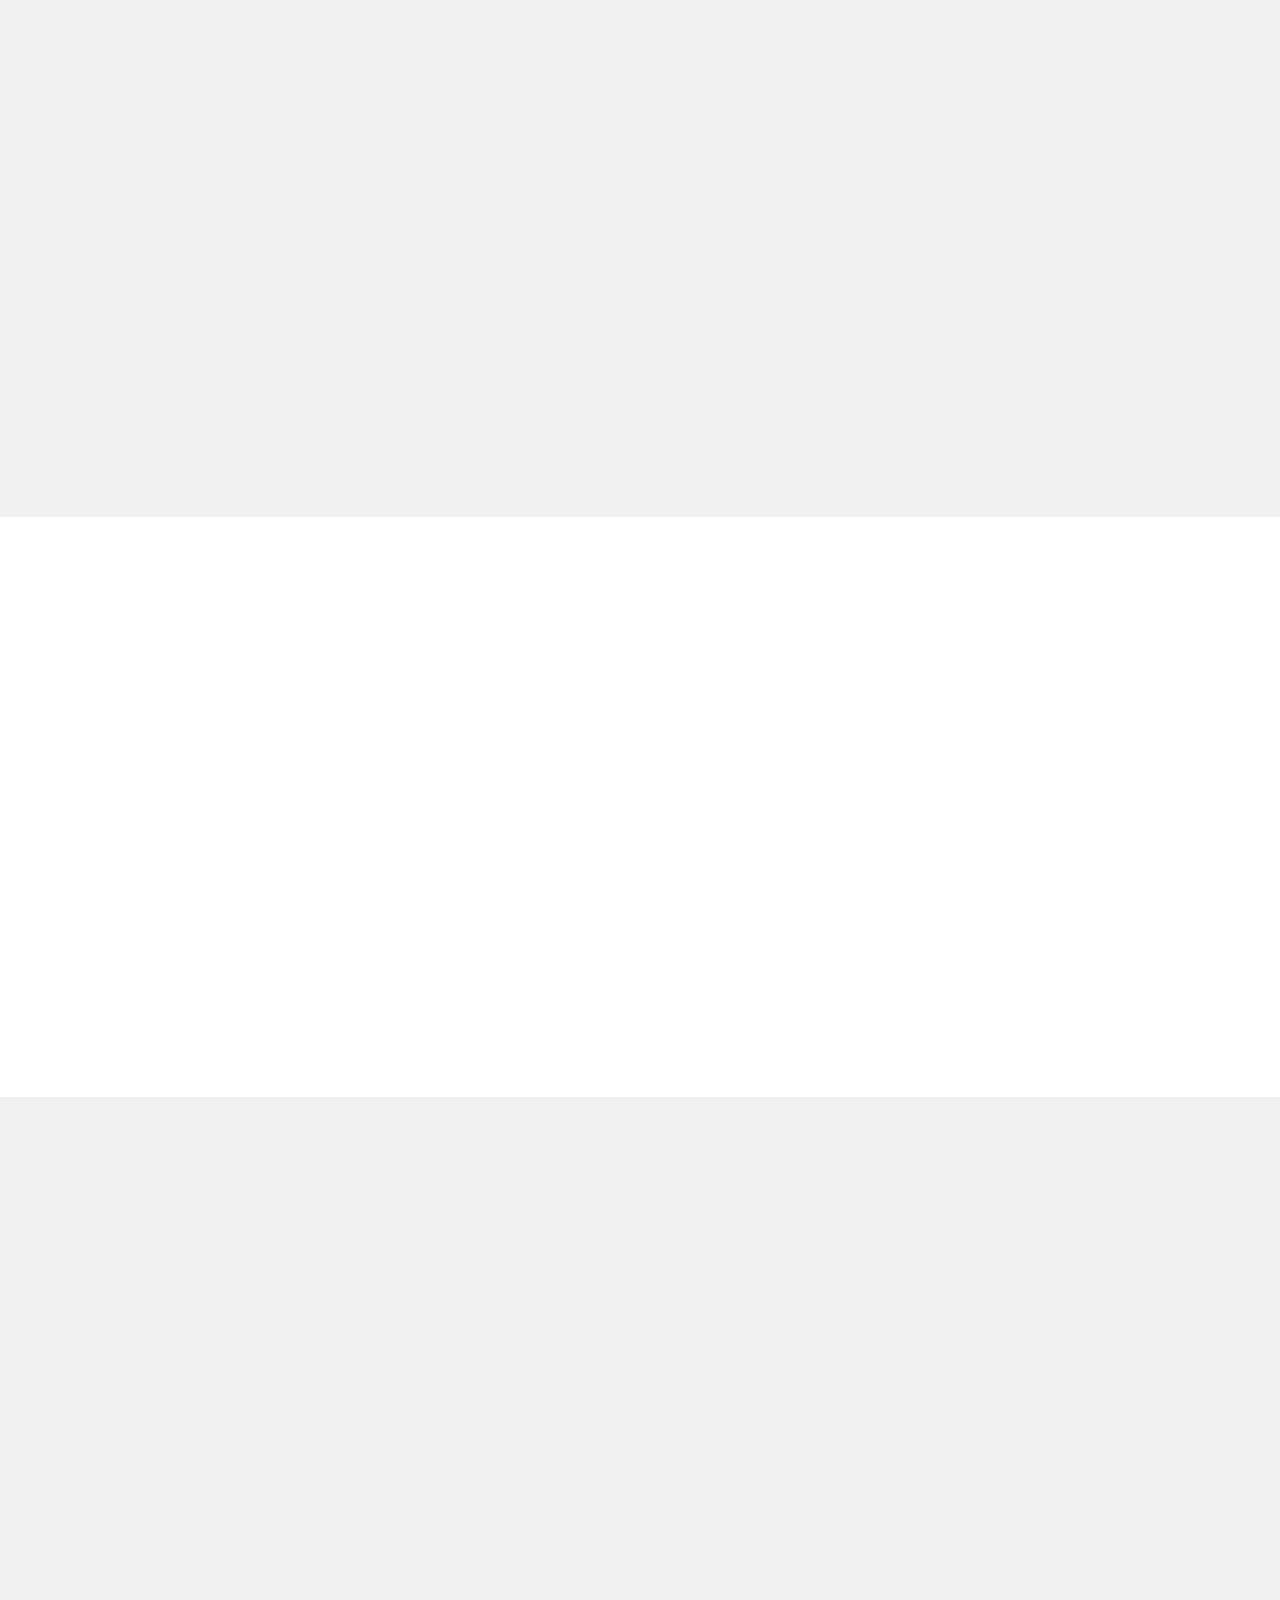
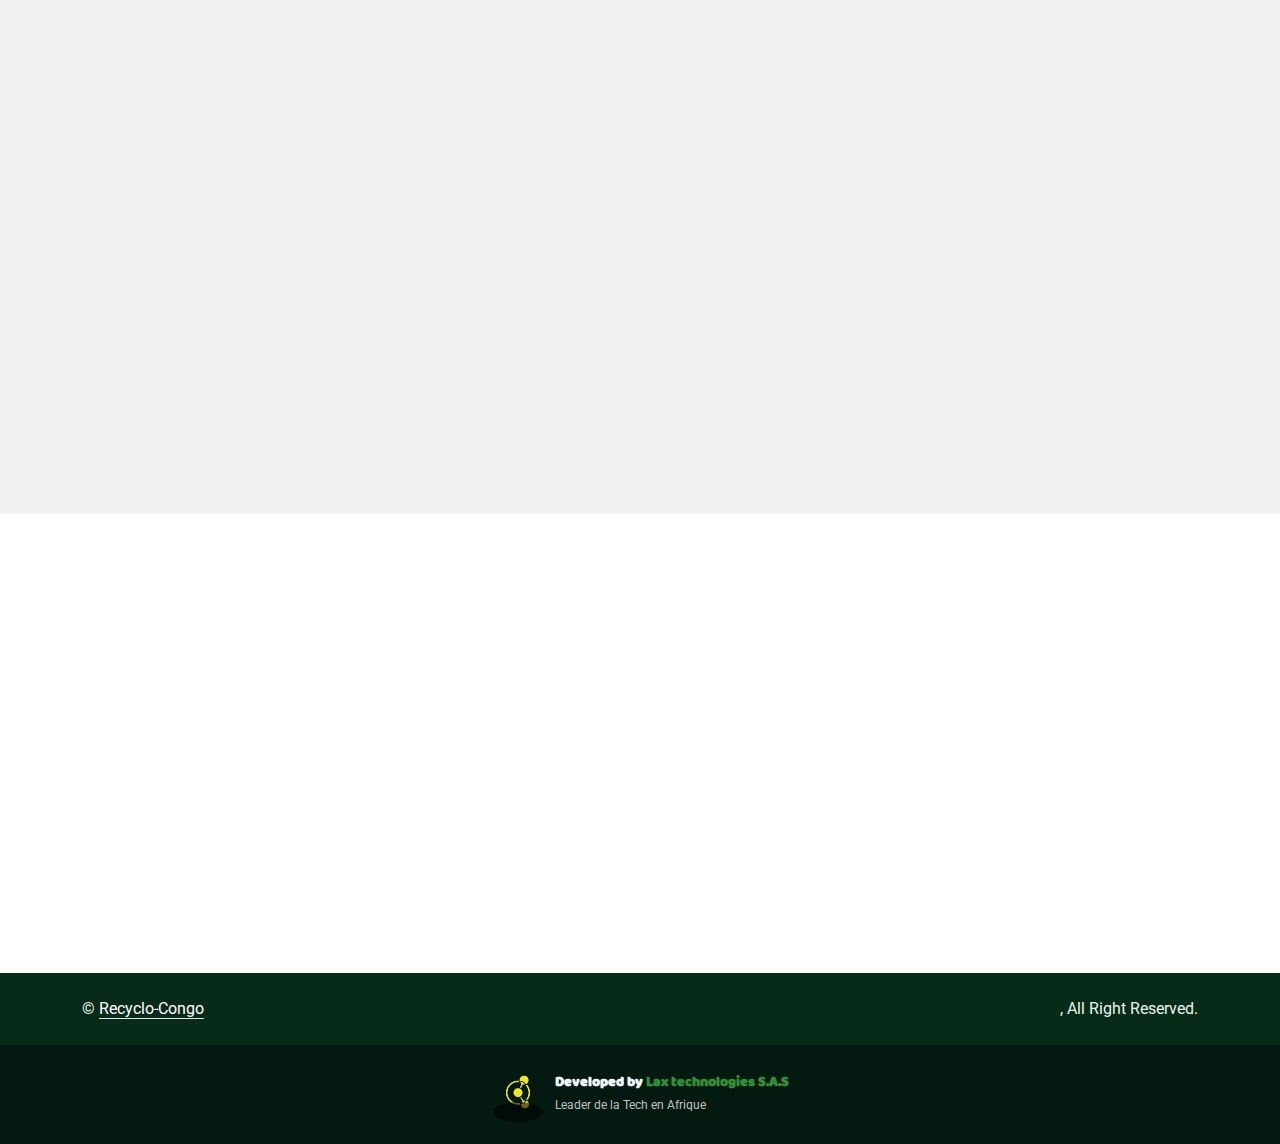
==== commit efb26093: "update" ====
--- a/index.html
+++ b/index.html
@@ -13,6 +13,10 @@
     <!-- Google Web Fonts -->
     <link rel="preconnect" href="https://fonts.googleapis.com" />
     <link rel="preconnect" href="https://fonts.gstatic.com" crossorigin />
+    <link
+      href="https://fonts.googleapis.com/css2?family=Inter:wght@400;500&family=Roboto:wght@400;500&display=swap"
+      rel="stylesheet"
+    />
     <link
       href="https://fonts.googleapis.com/css2?family=Jost:wght@500;600;700&family=Open+Sans:wght@400;500&display=swap"
       rel="stylesheet"
@@ -839,15 +843,15 @@
           </div>
           <div class="col-lg-3 col-md-6">
             <h4 class="text-white mb-4">Nos Produits</h4>
-            <a class="btn btn-link" href="">Makala Bio</a>
-            <a class="btn btn-link" href="">Allume Feu</a>
-            <a class="btn btn-link" href="">Bio-char</a>
+            <a class="btn btn-link" href="#">Makala Bio</a>
+            <a class="btn btn-link" href="#">Allume Feu</a>
+            <a class="btn btn-link" href="#">Bio-char</a>
           </div>
           <div class="col-lg-3 col-md-6">
             <h4 class="text-white mb-4">Liens rapides</h4>
-            <a class="btn btn-link" href="">A propos</a>
-            <a class="btn btn-link" href="">Nos Produits</a>
-            <a class="btn btn-link" href="">Contacts</a>
+            <a class="btn btn-link" href="about.html">A propos</a>
+            <a class="btn btn-link" href="products.html">Nos Produits</a>
+            <a class="btn btn-link" href="contact.html">Contacts</a>
           </div>
           <div class="col-lg-3 col-md-6">
             <h4 class="text-white mb-4">Newsletter</h4>
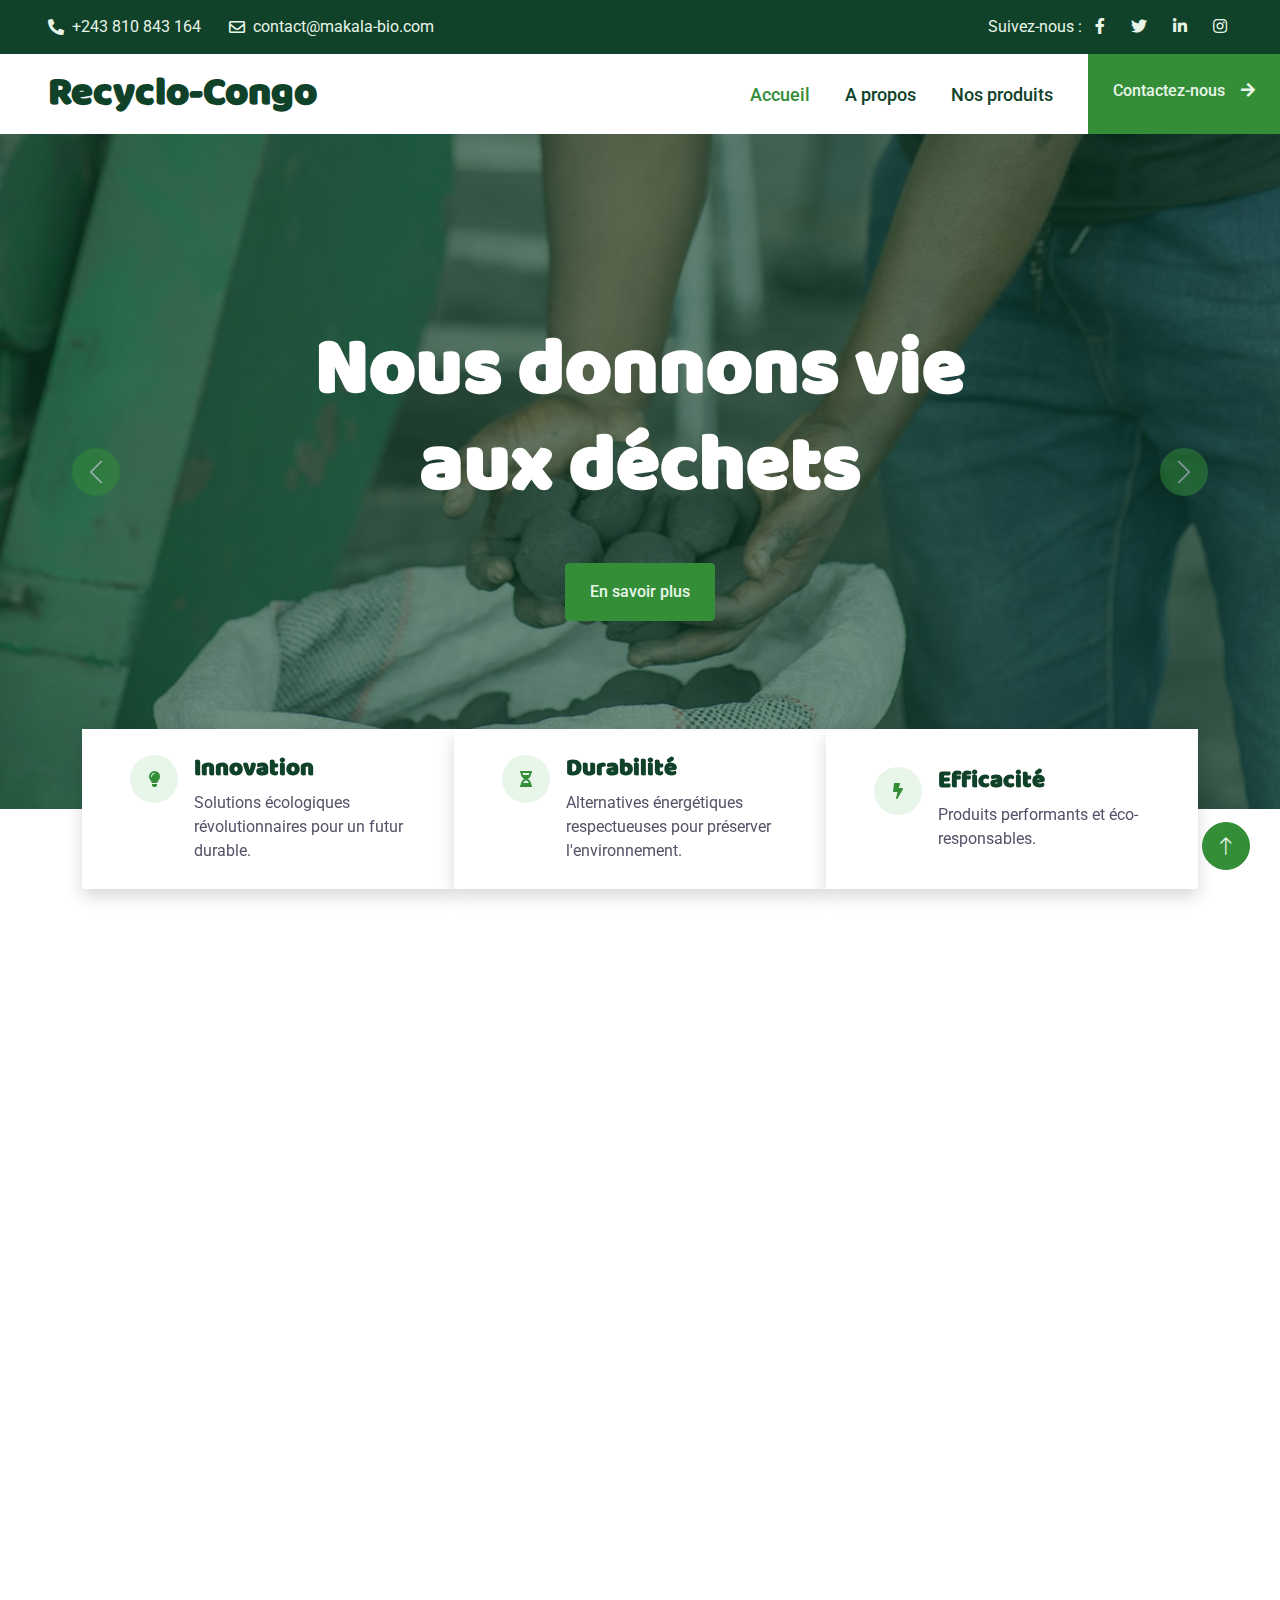
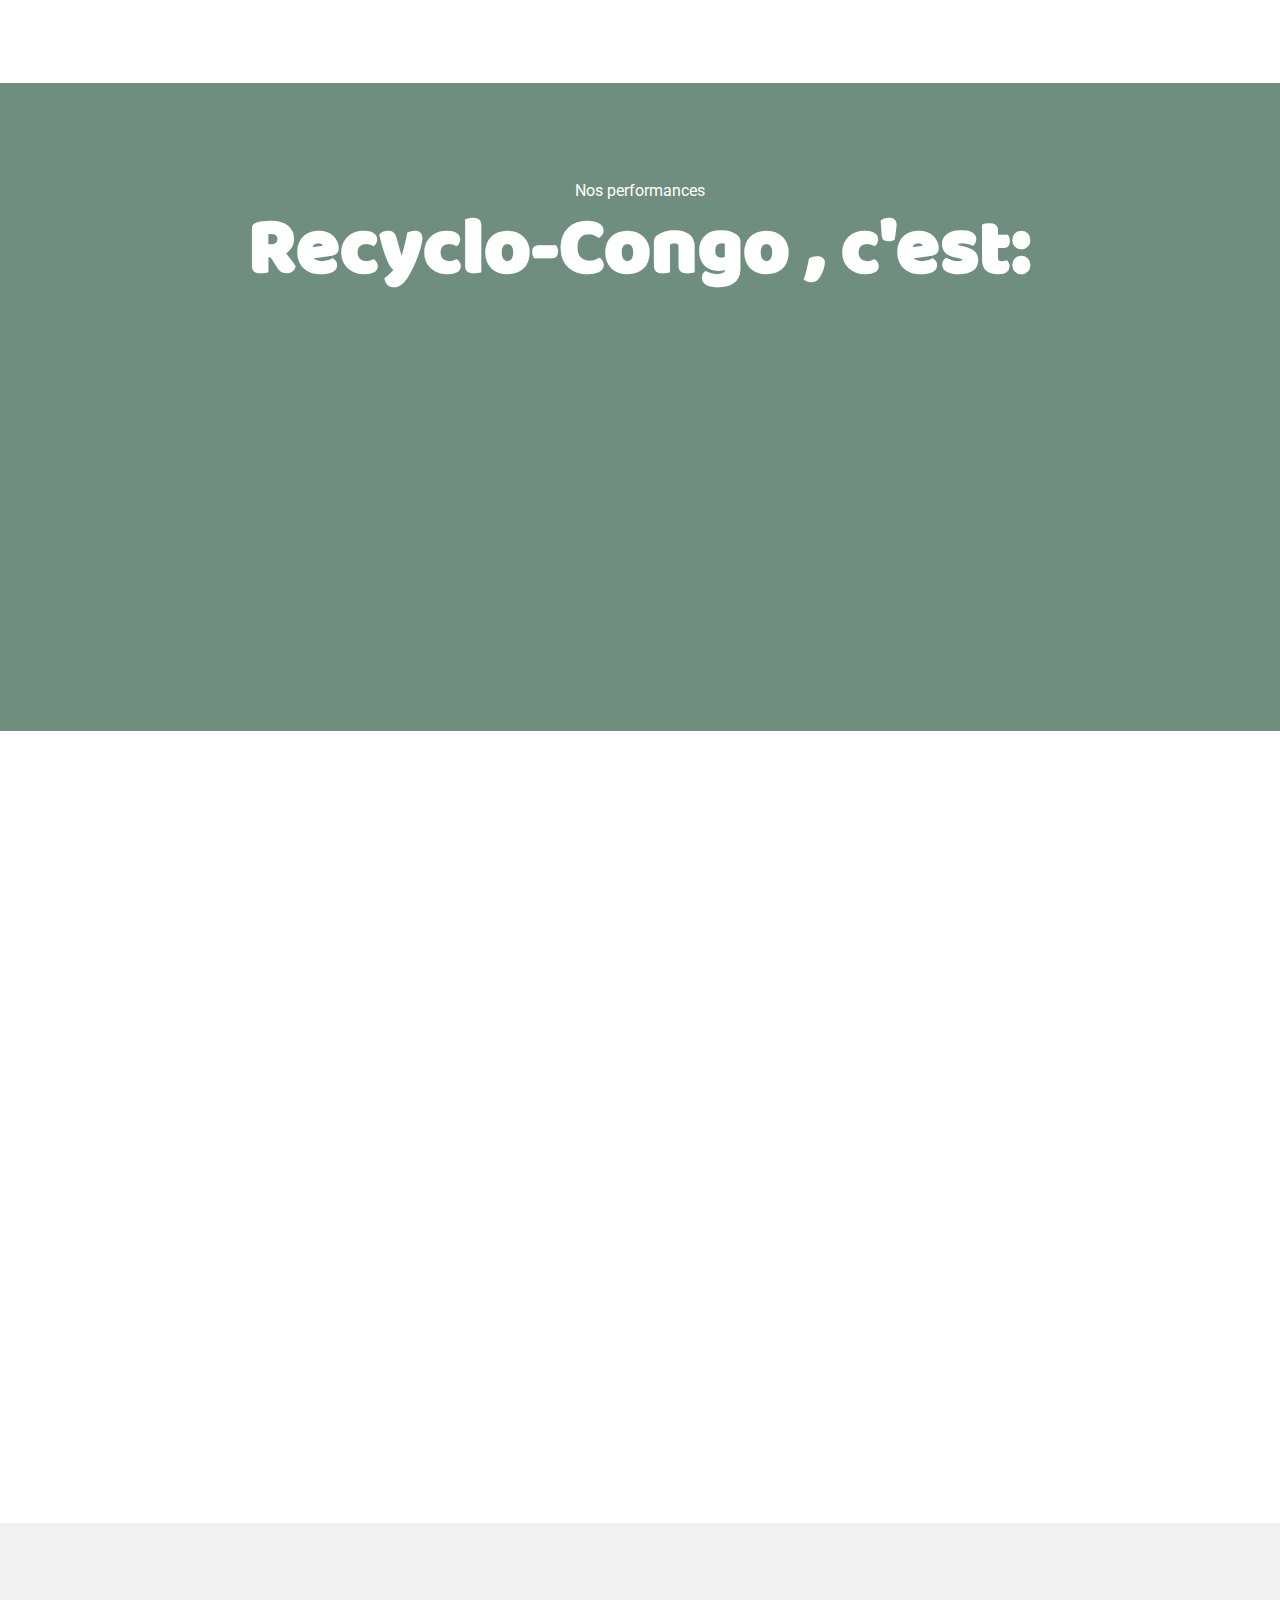
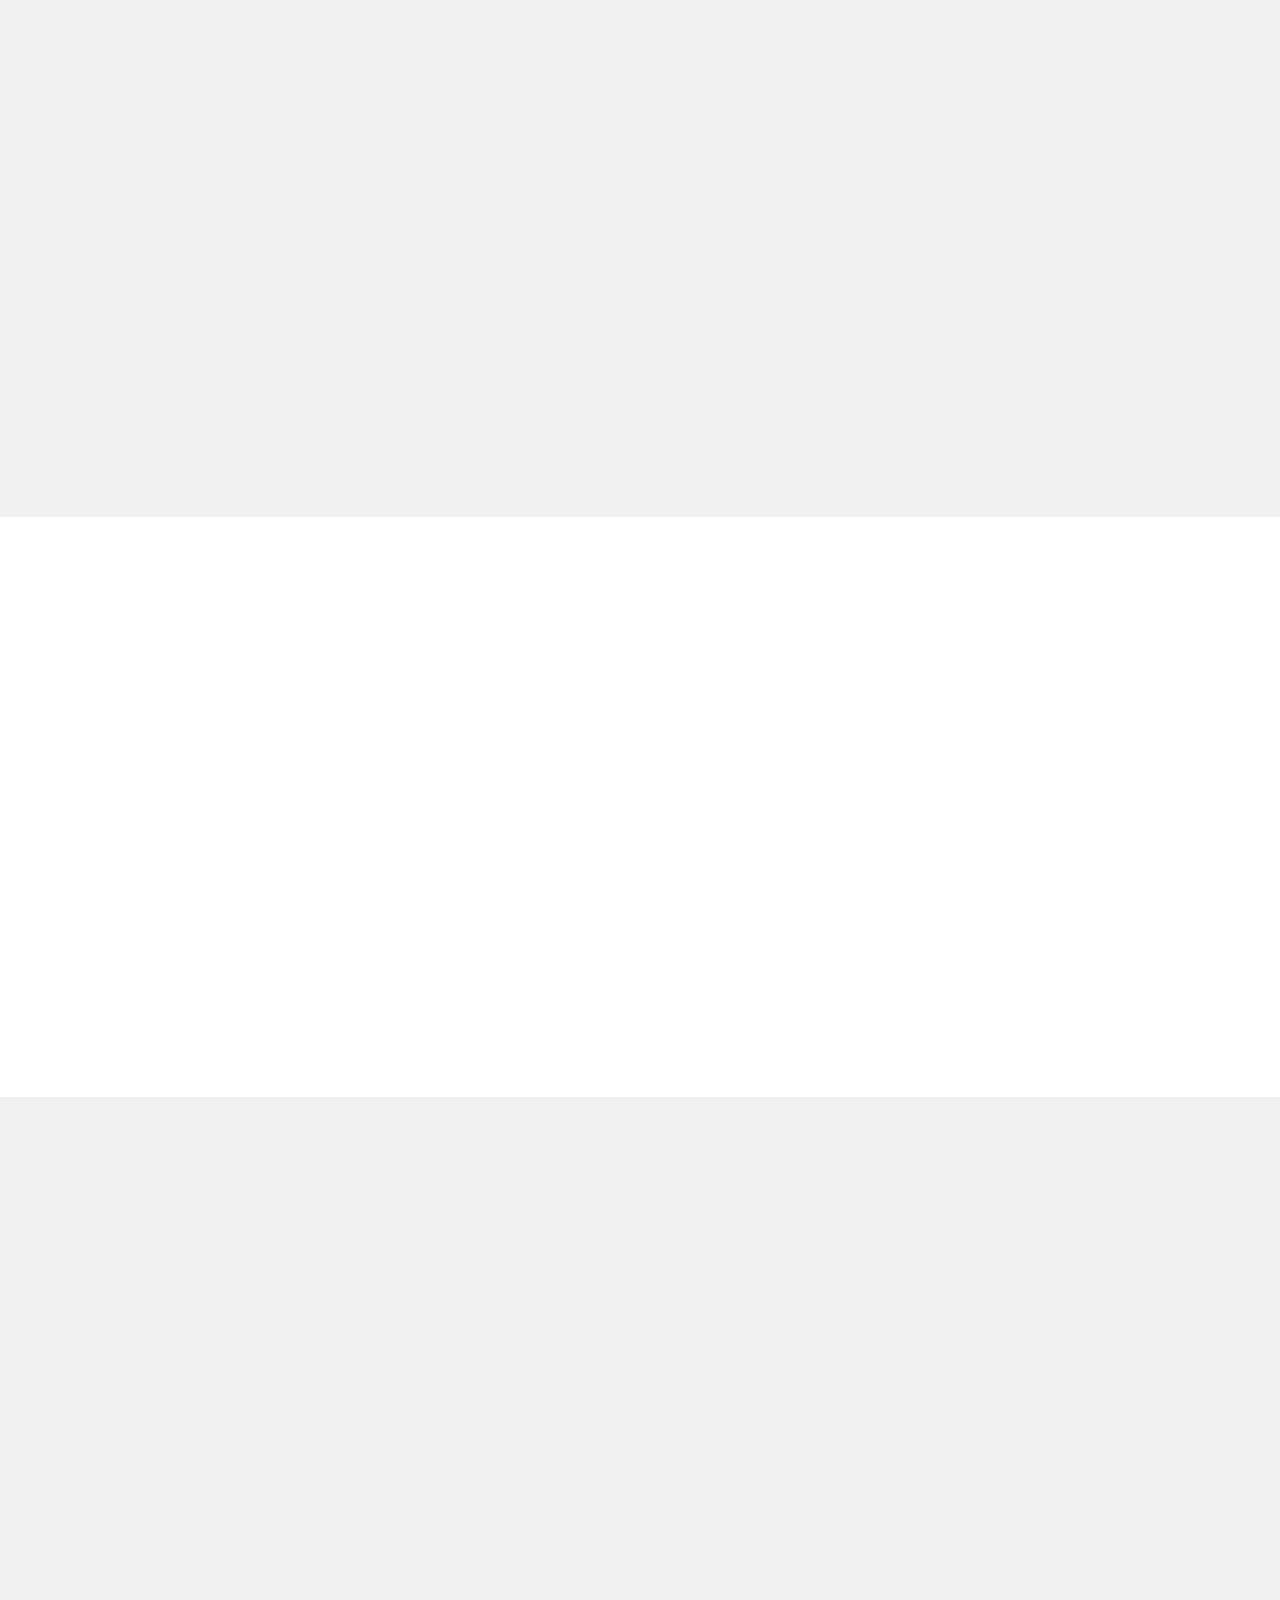
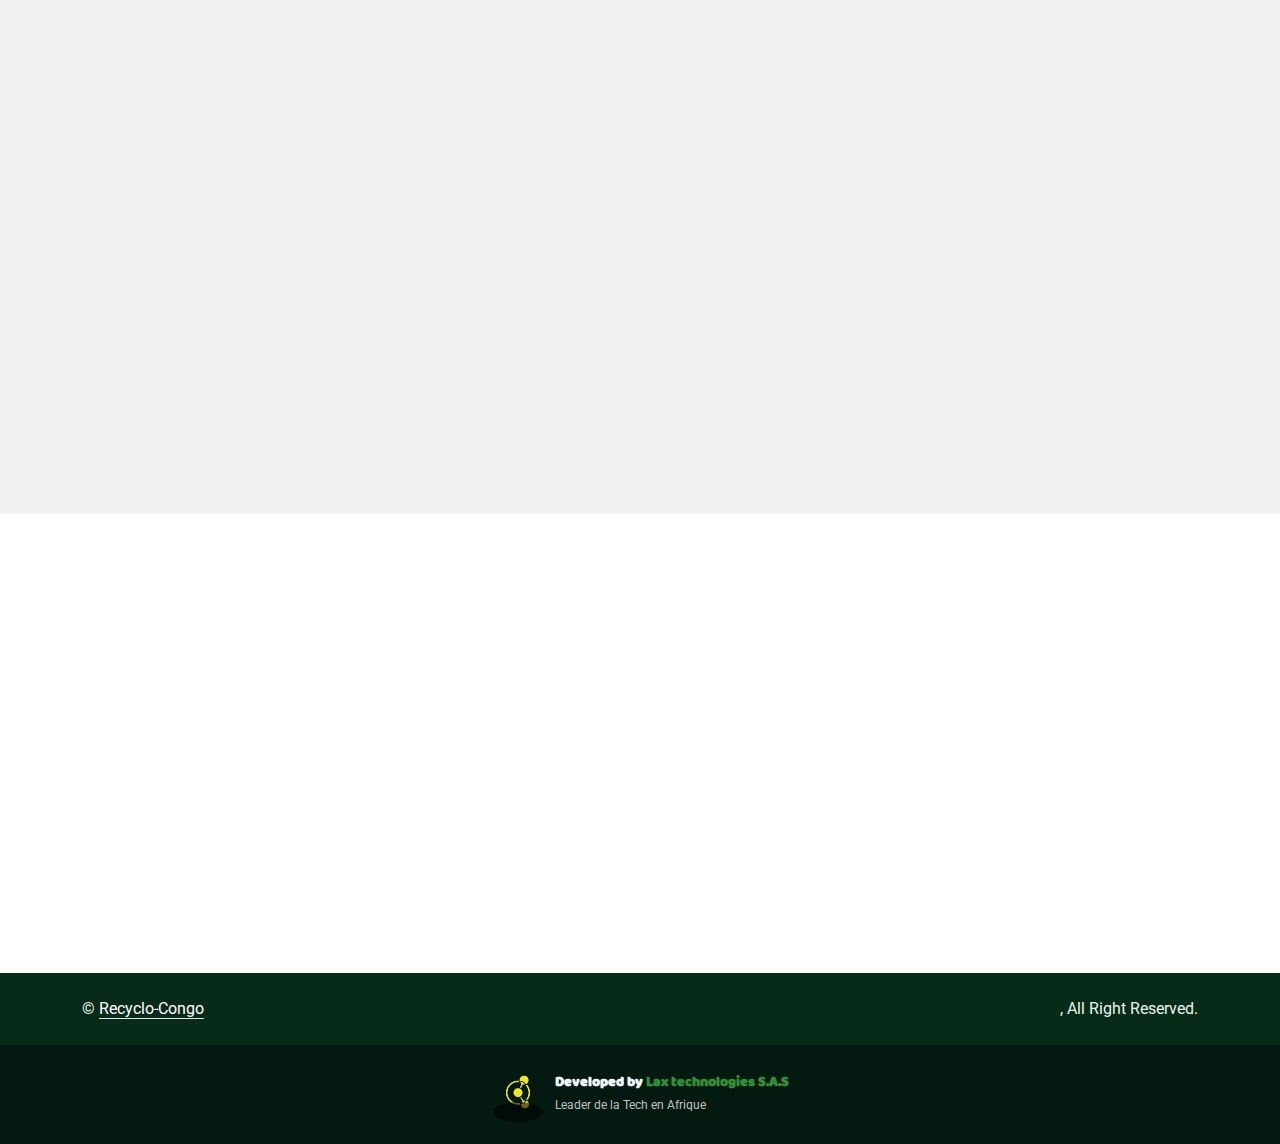
==== commit 156d1bde: "update" ====
--- a/index.html
+++ b/index.html
@@ -74,13 +74,13 @@
         <div class="col-lg-5 px-5 text-end">
           <div class="h-100 d-inline-flex align-items-center mx-n2">
             <span>Suivez-nous :</span>
-            <a class="btn btn-link text-light" href=""
+            <a class="btn btn-link text-light" href="https://www.facebook.com/profile.php?id=100086651474681&mibextid=ZbWKwL"
               ><i class="fab fa-facebook-f"></i
             ></a>
-            <a class="btn btn-link text-light" href=""
+            <a class="btn btn-link text-light" href="https://x.com/makalabio?t=JRi9LDZiSne6UloGIX1fWw&s=08"
               ><i class="fab fa-twitter"></i
             ></a>
-            <a class="btn btn-link text-light" href=""
+            <a class="btn btn-link text-light" href="https://www.linkedin.com/company/makala-bio/"
               ><i class="fab fa-linkedin-in"></i
             ></a>
             <a class="btn btn-link text-light" href=""
@@ -136,7 +136,7 @@
             <img
               class="w-100"
               style="object-fit: cover; height: 75vh"
-              src="img/produits/img1.webp"
+              src="img/about1.jpg"
               alt="Image"
             />
             <div class="carousel-caption">
@@ -157,7 +157,7 @@
           <div class="carousel-item">
             <img
               class="w-100"
-              src="img/produits/img2.jpg"
+              src="img/usine.jpg"
               style="object-fit: cover; height: 75vh"
               alt="Image"
             />
@@ -280,7 +280,7 @@
               class="img-fluid rounded"
               style="height: 480px; object-fit: cover"
               data-wow-delay="0.1s"
-              src="img/produits/img3.webp"
+              src="img/about.jpg"
             />
           </div>
           <div class="col-lg-6 col-md-7 wow fadeInUp" data-wow-delay="0.3s">
@@ -338,7 +338,7 @@
     <div
       class="container-fluid facts my-5 py-5"
       data-parallax="scroll"
-      data-image-src="img/produits/img6.jpg"
+      data-image-src="img/usine.jpg"
     >
       <div class="container py-5">
         <p class="text-white text-center mb-0">Nos performances</p>
@@ -498,7 +498,7 @@
               <p class="fs-5 fw-bold text-primary">
                 Notre Impact Environnemental
               </p>
-              <h1 class="display-5 mb-4">Implication aux odd</h1>
+              <h1 class="display-5 mb-4">Implication aux ODD</h1>
               <p class="mb-4">
                 Recyclo-Congo s'engage activement dans les ODD des Nations
                 Unies, ciblant principalement les objectifs 7, 13, et 17 pour
@@ -821,22 +821,17 @@
             <div class="d-flex pt-2">
               <a
                 class="btn btn-square btn-outline-light rounded-circle me-2"
-                href=""
+                href="https://x.com/makalabio?t=JRi9LDZiSne6UloGIX1fWw&s=08"
                 ><i class="fab fa-twitter"></i
               ></a>
               <a
                 class="btn btn-square btn-outline-light rounded-circle me-2"
-                href=""
+                href="https://www.facebook.com/profile.php?id=100086651474681&mibextid=ZbWKwL"
                 ><i class="fab fa-facebook-f"></i
               ></a>
               <a
                 class="btn btn-square btn-outline-light rounded-circle me-2"
-                href=""
-                ><i class="fab fa-youtube"></i
-              ></a>
-              <a
-                class="btn btn-square btn-outline-light rounded-circle me-2"
-                href=""
+                href="https://www.linkedin.com/company/makala-bio/"
                 ><i class="fab fa-linkedin-in"></i
               ></a>
             </div>
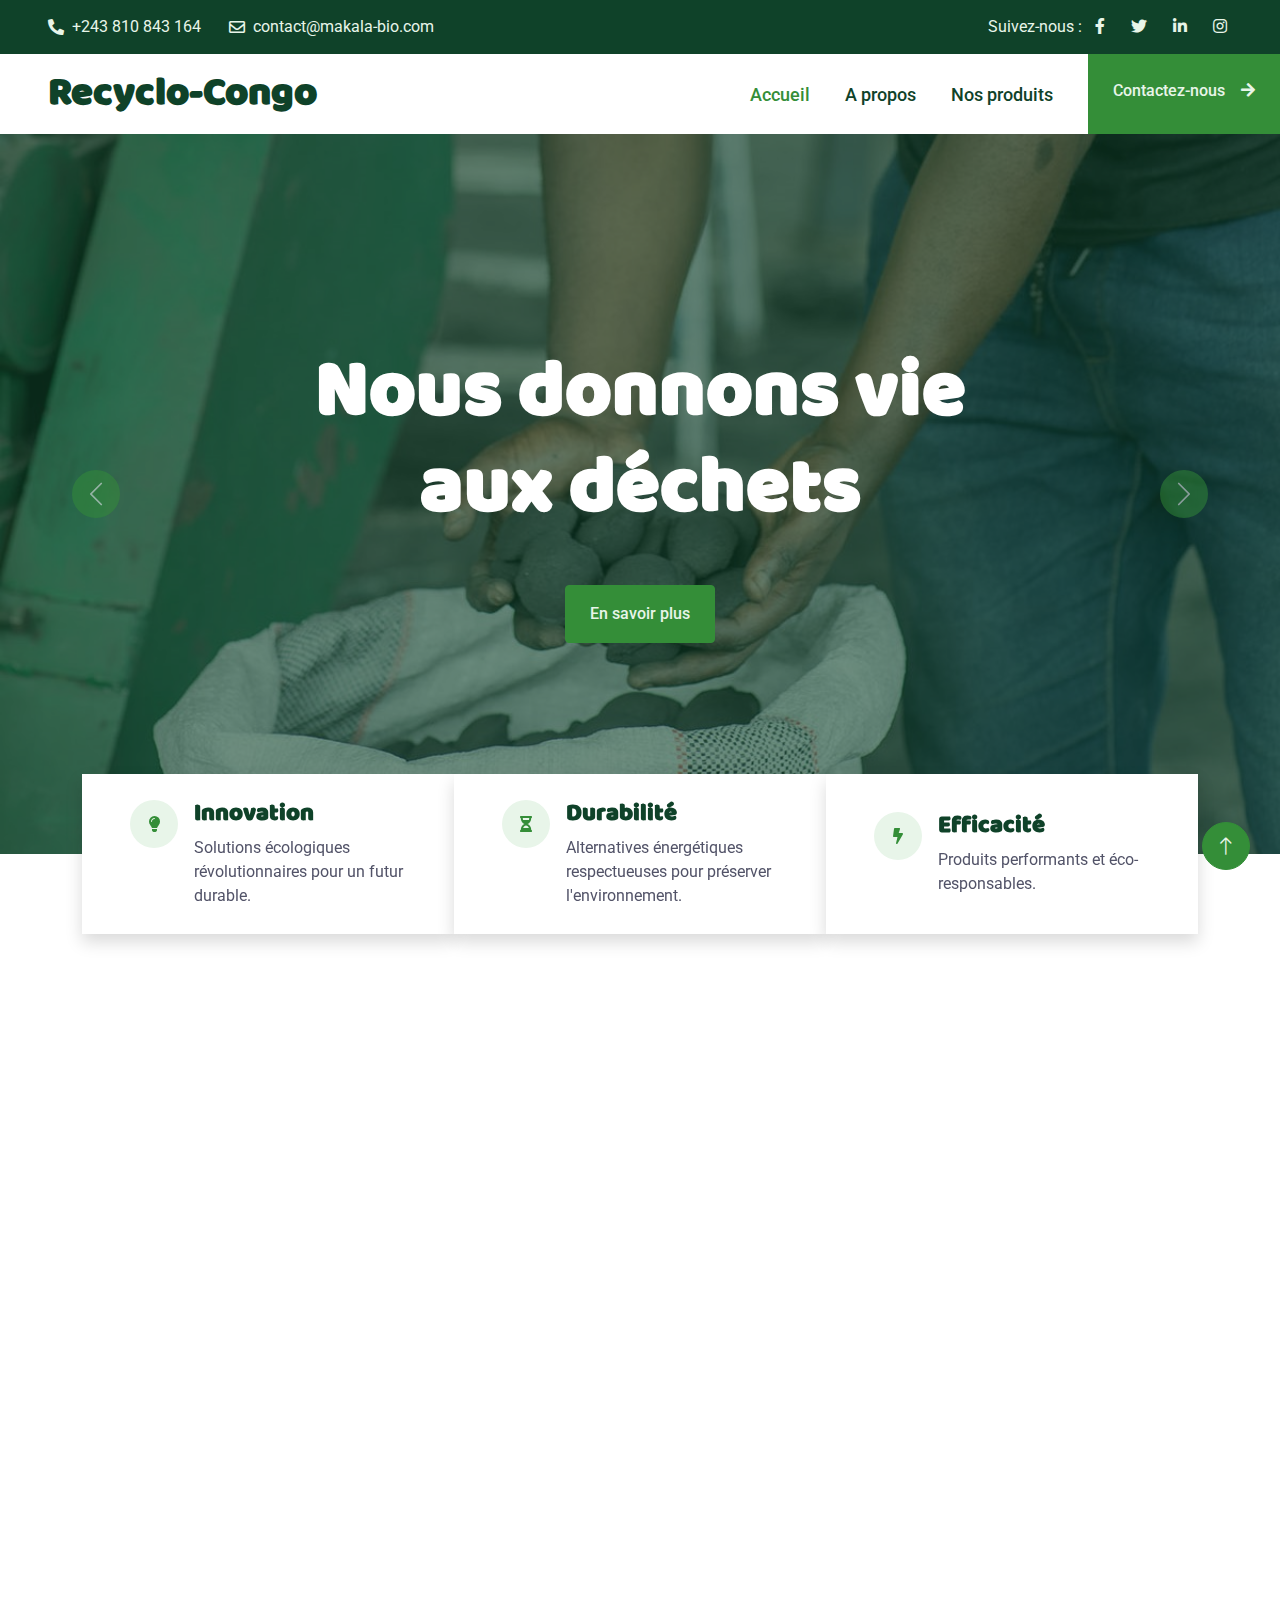
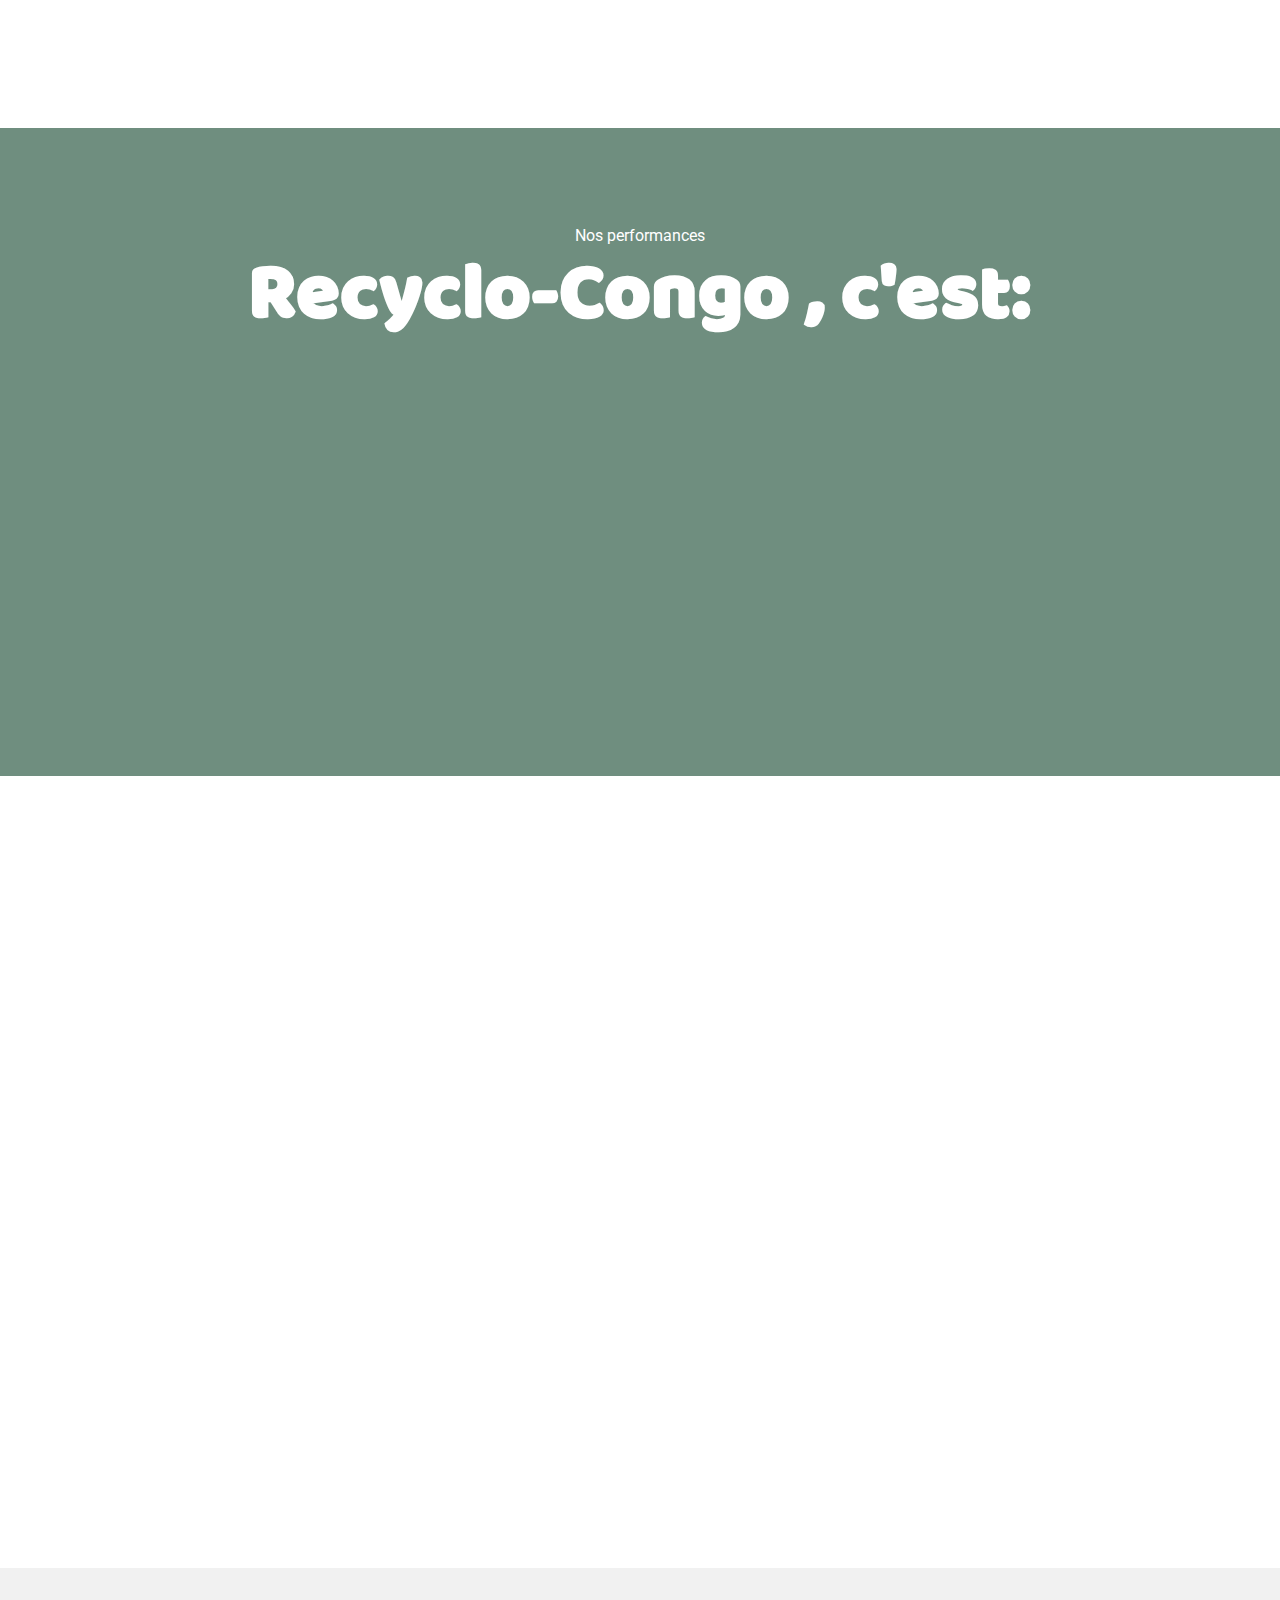
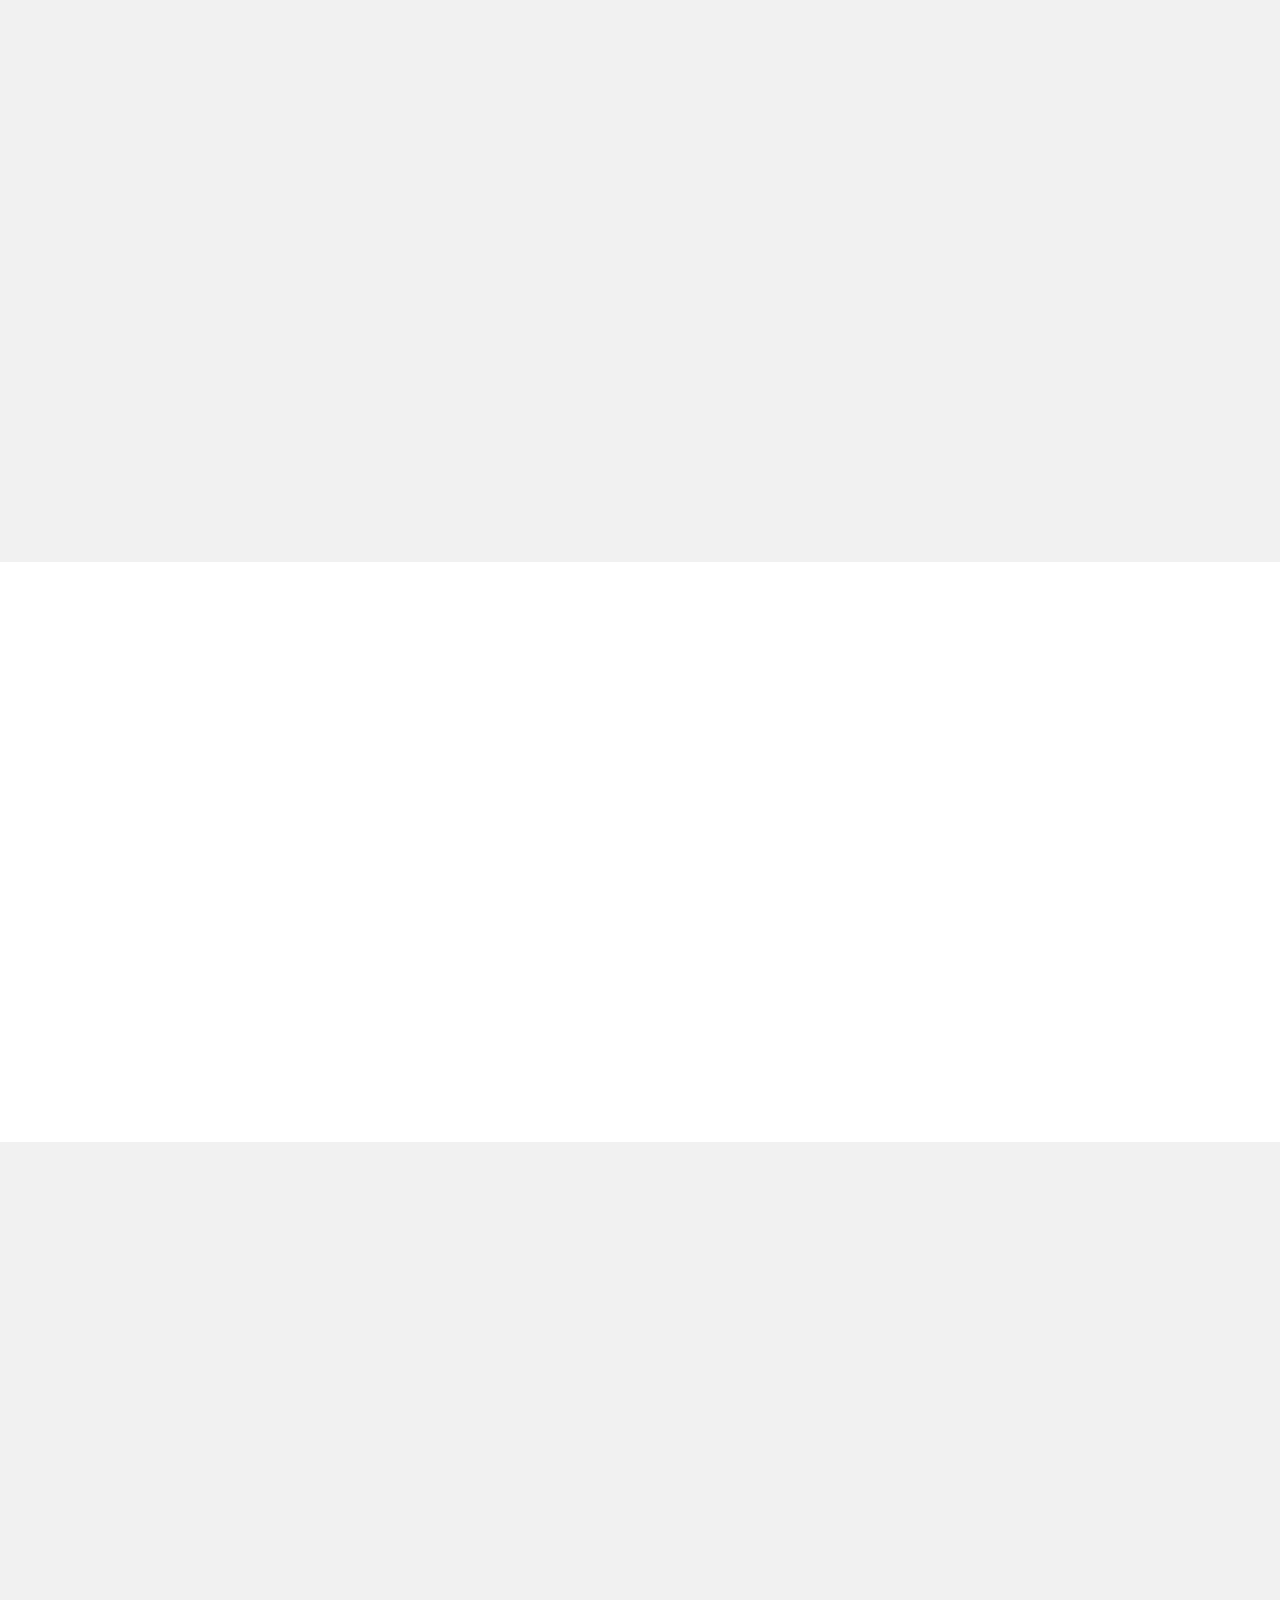
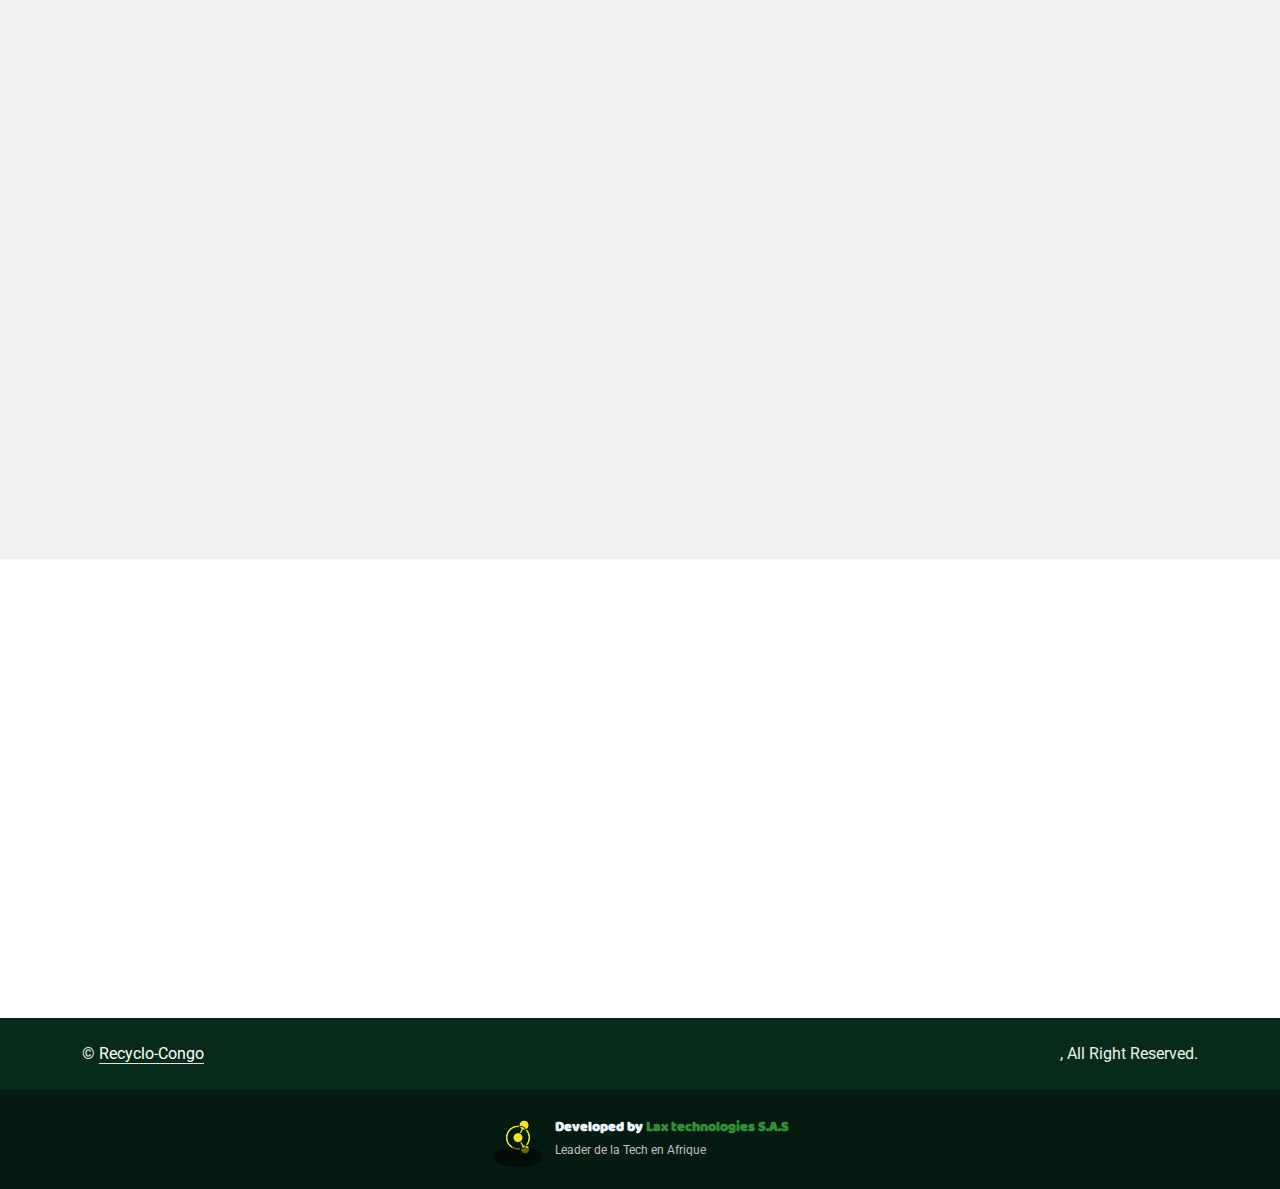
==== commit 51b0267d: "update" ====
--- a/index.html
+++ b/index.html
@@ -135,7 +135,7 @@
           <div class="carousel-item active">
             <img
               class="w-100"
-              style="object-fit: cover; height: 75vh"
+              style="object-fit: cover; height: 80vh"
               src="img/about1.jpg"
               alt="Image"
             />
@@ -158,7 +158,7 @@
             <img
               class="w-100"
               src="img/usine.jpg"
-              style="object-fit: cover; height: 75vh"
+              style="object-fit: cover; height: 80vh"
               alt="Image"
             />
             <div class="carousel-caption">
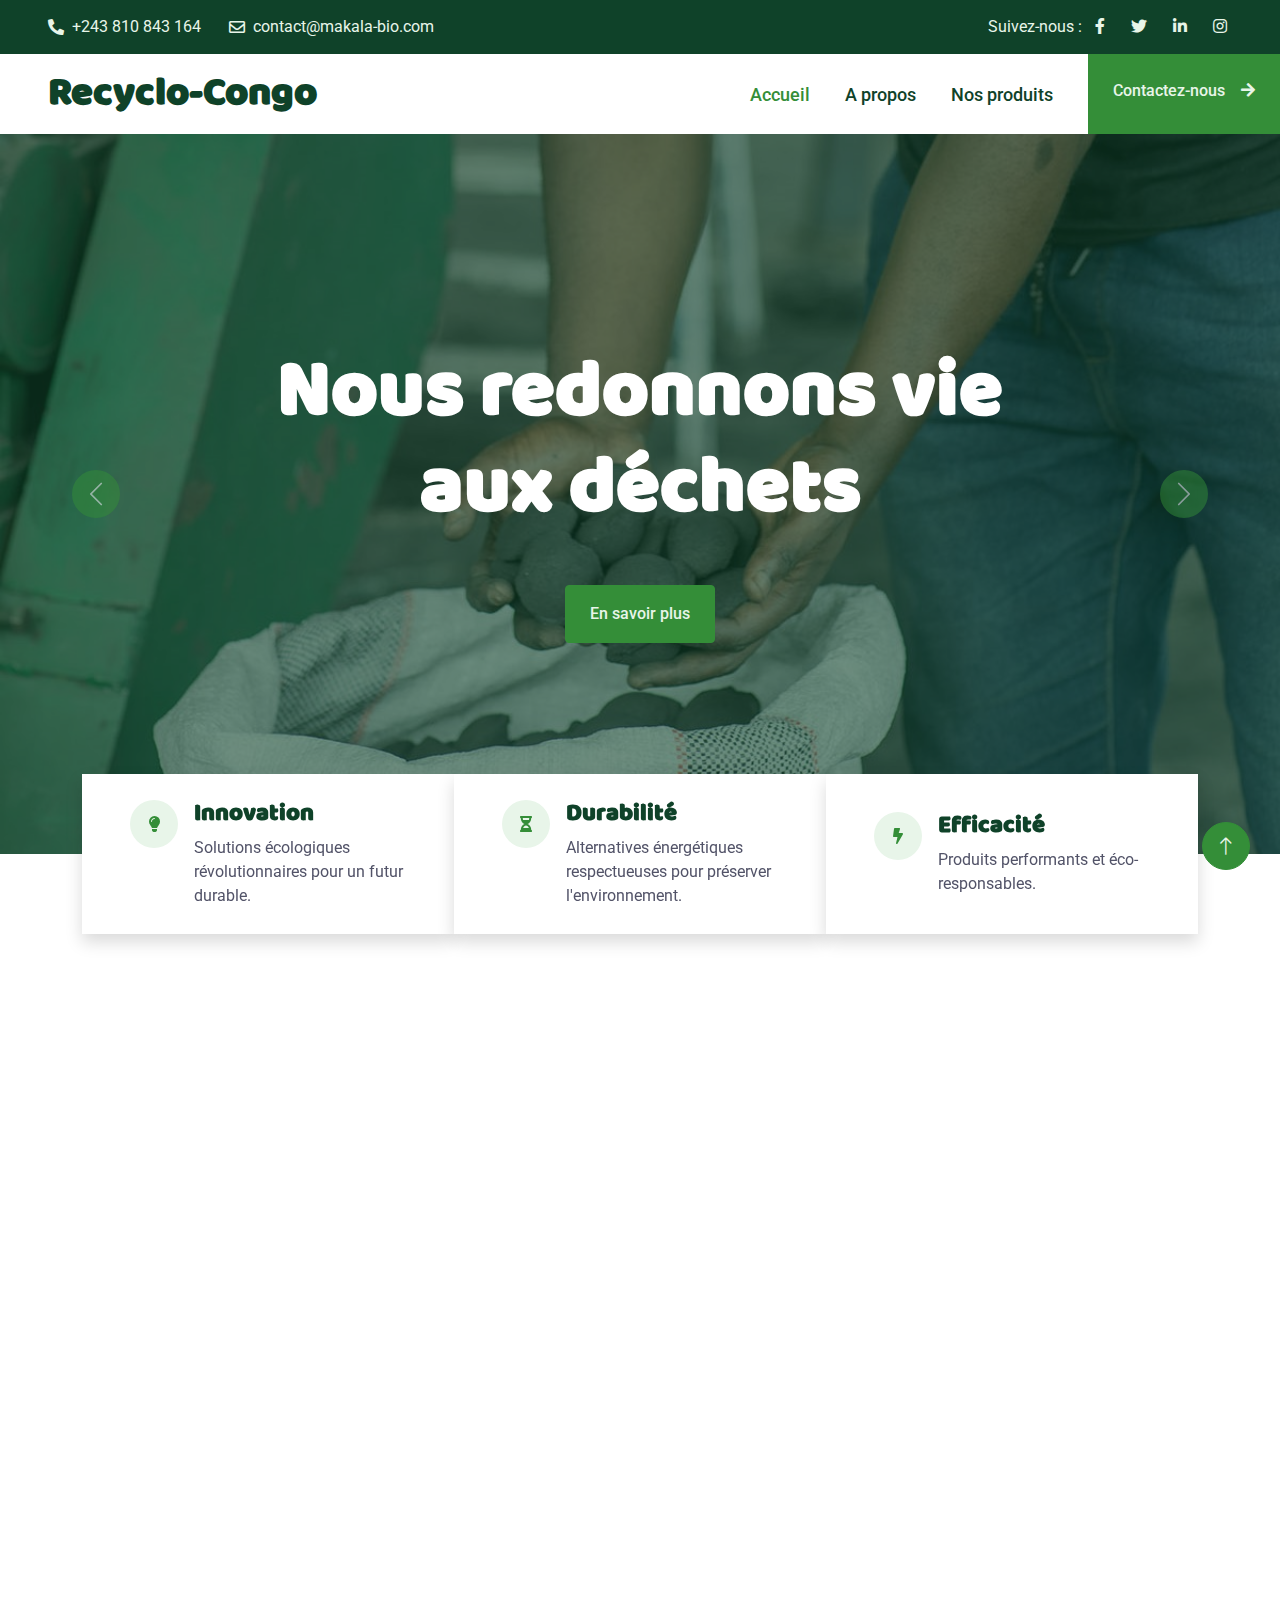
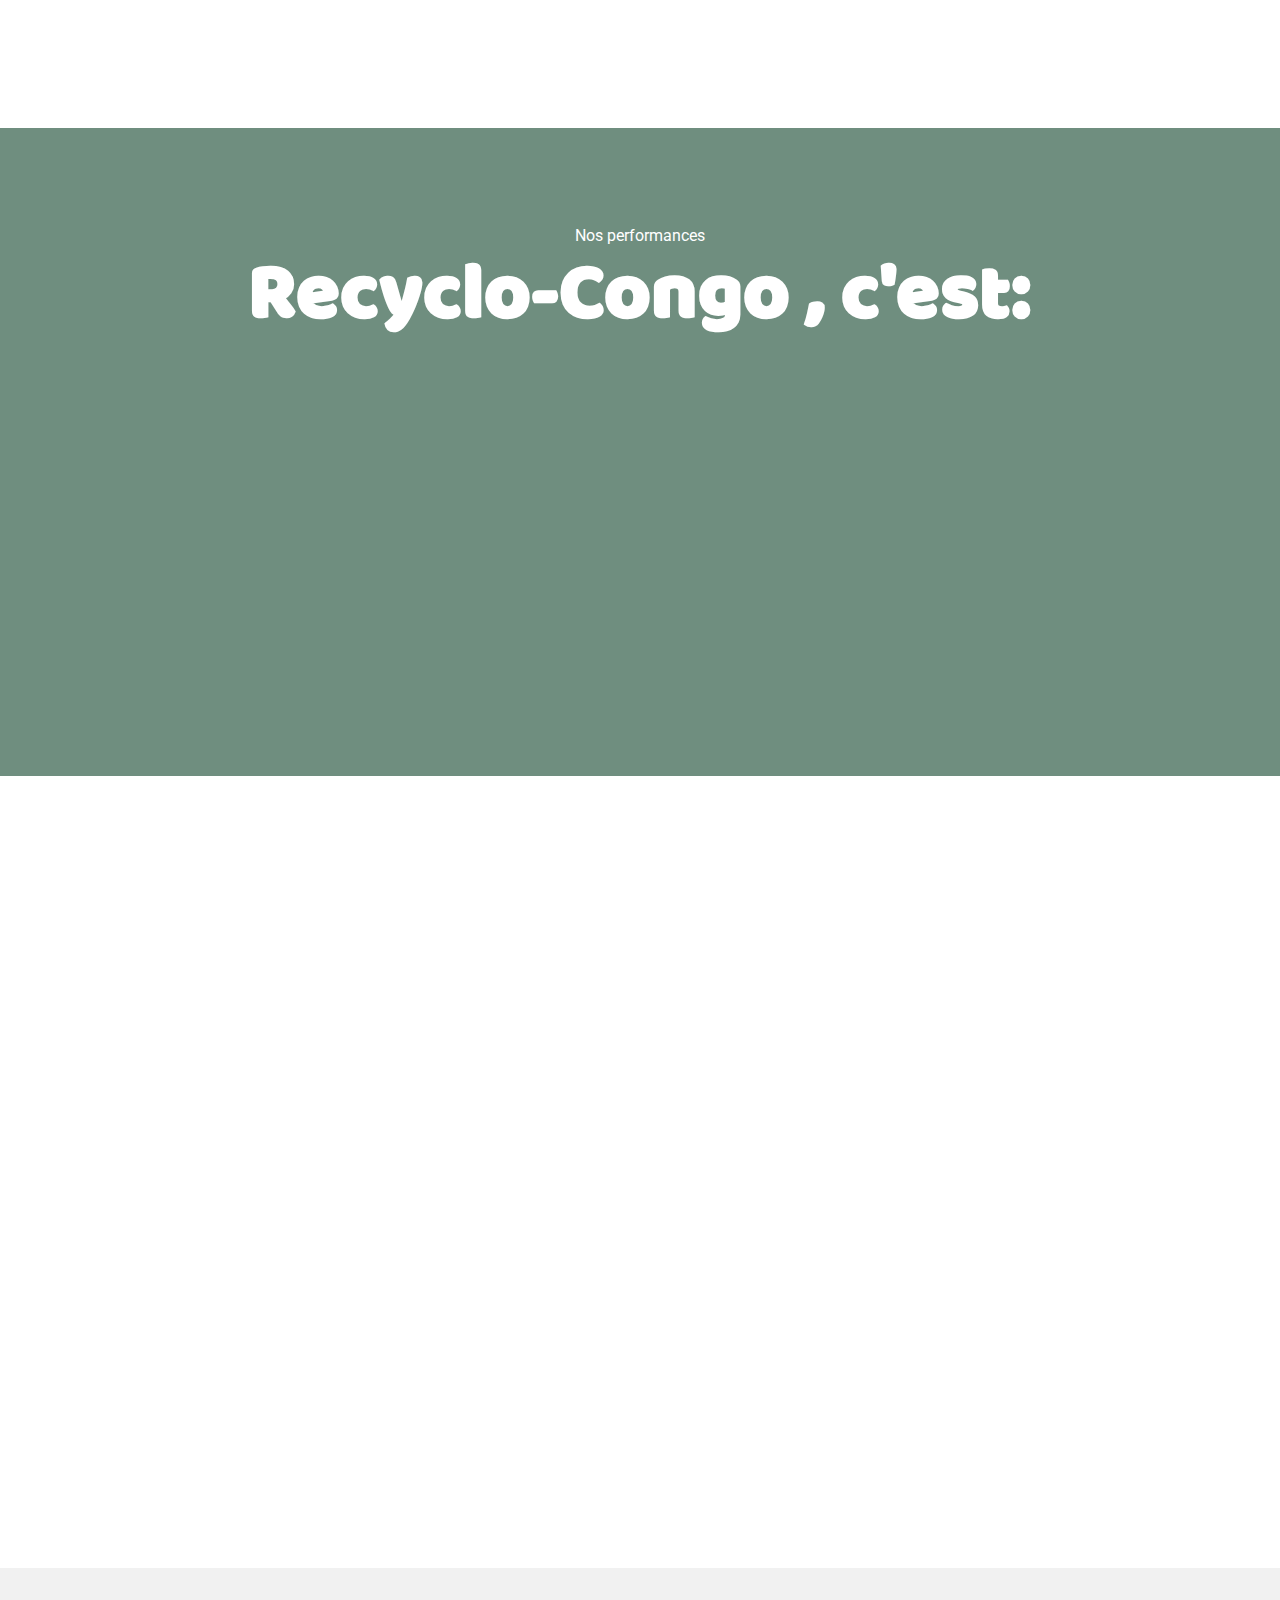
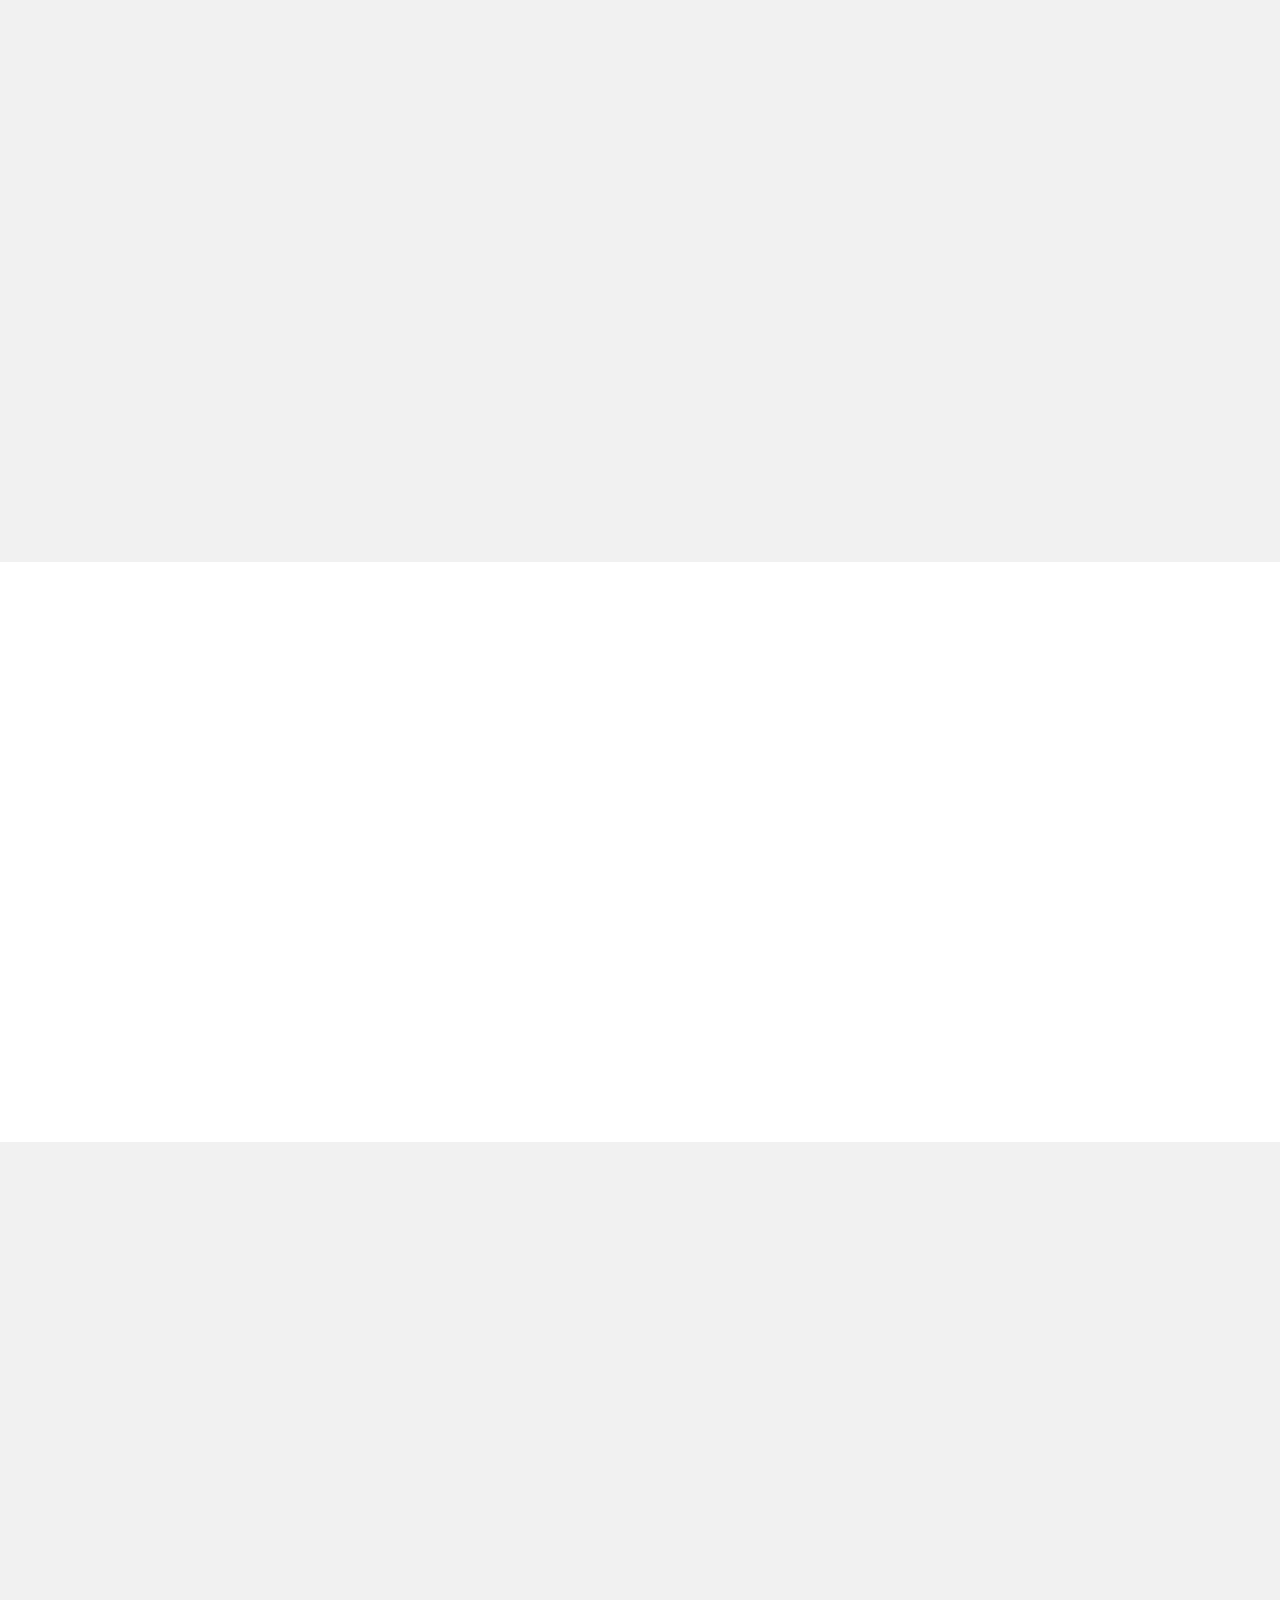
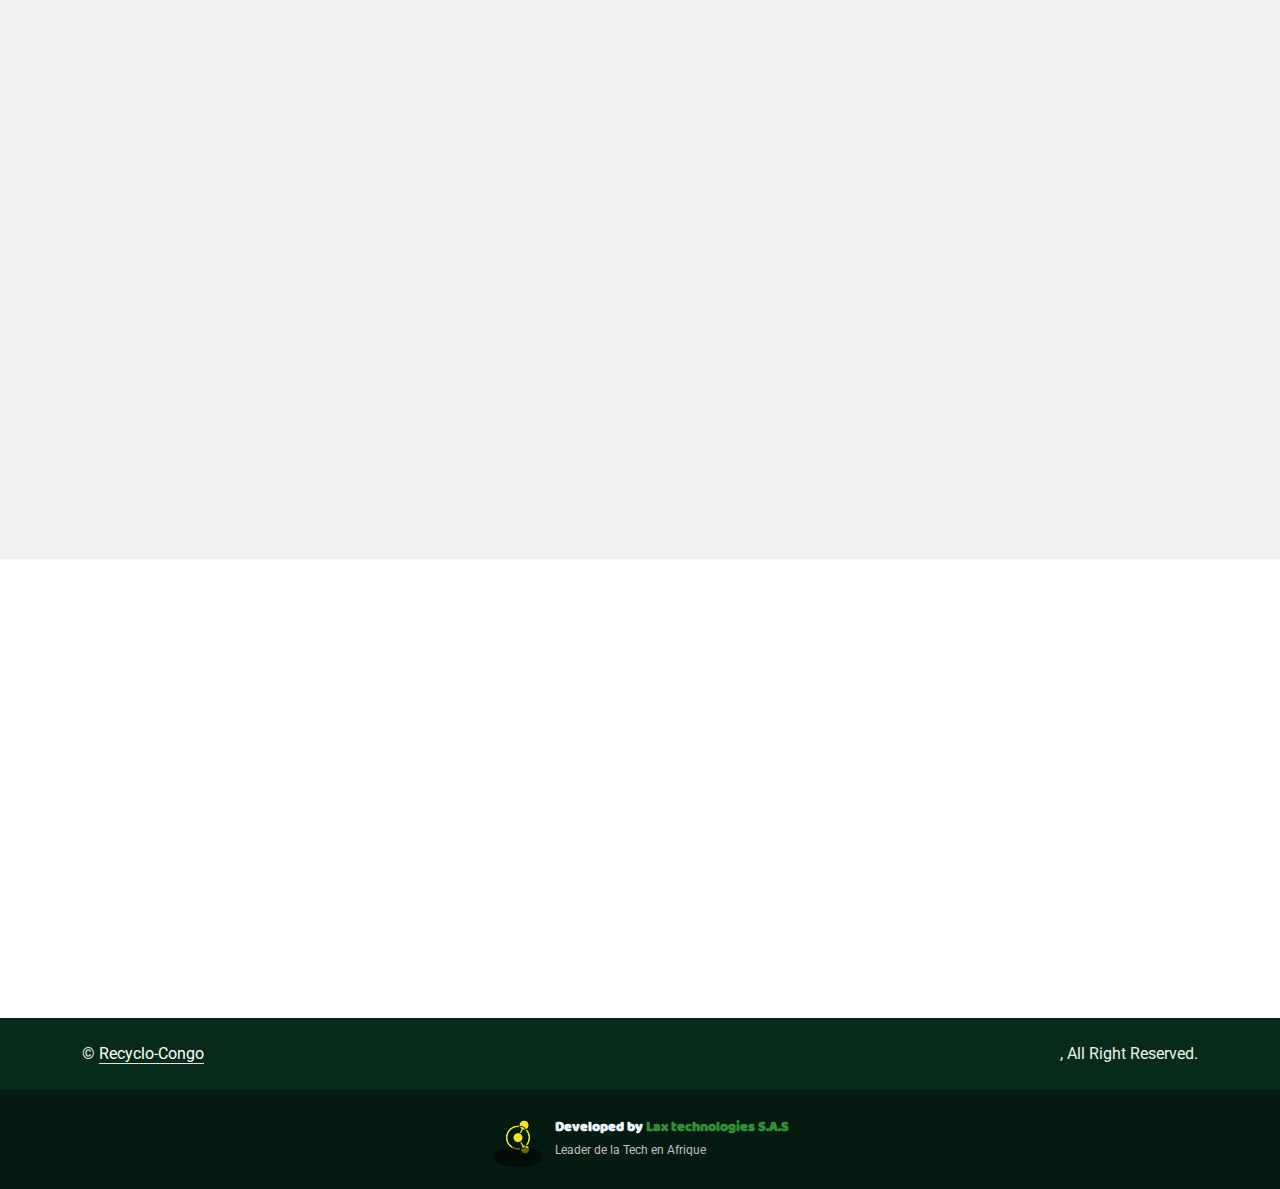
==== commit 413463ee: "update" ====
--- a/index.html
+++ b/index.html
@@ -144,7 +144,7 @@
                 <div class="row justify-content-center">
                   <div class="col-lg-8">
                     <h1 class="display-1 text-white mb-5 animated slideInDown">
-                      Nous donnons vie aux déchets
+                      Nous redonnons vie aux déchets
                     </h1>
                     <a href="about.html" class="btn btn-primary py-sm-3 px-sm-4"
                       >En savoir plus</a
@@ -412,7 +412,7 @@
           <div class="col-lg-4 col-md-6 wow fadeInUp" data-wow-delay="0.1s">
             <div class="service-item rounded d-flex h-100">
               <div class="service-img rounded">
-                <img class="img-fluid" src="img/produits/img2.jpg" alt="" />
+                <img class="img-fluid" src="img/produits/makala.jpeg" alt="" />
               </div>
               <div class="service-text rounded p-5">
                 <div class="btn-square rounded-circle mx-auto mb-3">
@@ -609,7 +609,7 @@
               <div class="testimonial-item">
                 <img
                   class="img-fluid rounded mb-3"
-                  src="img/testimonial-2.jpg"
+                  src="img/team/default-avatar.jpg"
                   alt=""
                 />
                 <p class="fs-5">
@@ -624,7 +624,7 @@
               <div class="testimonial-item">
                 <img
                   class="img-fluid rounded mb-3"
-                  src="img/testimonial-1.jpg"
+                  src="img/team/default-avatar.jpg"
                   alt=""
                 />
                 <p class="fs-5">
@@ -639,7 +639,7 @@
               <div class="testimonial-item">
                 <img
                   class="img-fluid rounded mb-3"
-                  src="img/testimonial-1.jpg"
+                  src="img/team/default-avatar.jpg"
                   alt=""
                 />
                 <p class="fs-5">
--- a/css/style.css
+++ b/css/style.css
@@ -205,7 +205,7 @@
 
 .page-header {
   background: linear-gradient(rgba(15, 66, 41, 0.6), rgba(15, 66, 41, 0.6)),
-    url(../img/produits/img1.webp) center center no-repeat;
+    url(../img/about1.jpg) center center no-repeat;
   background-size: cover;
 }
 
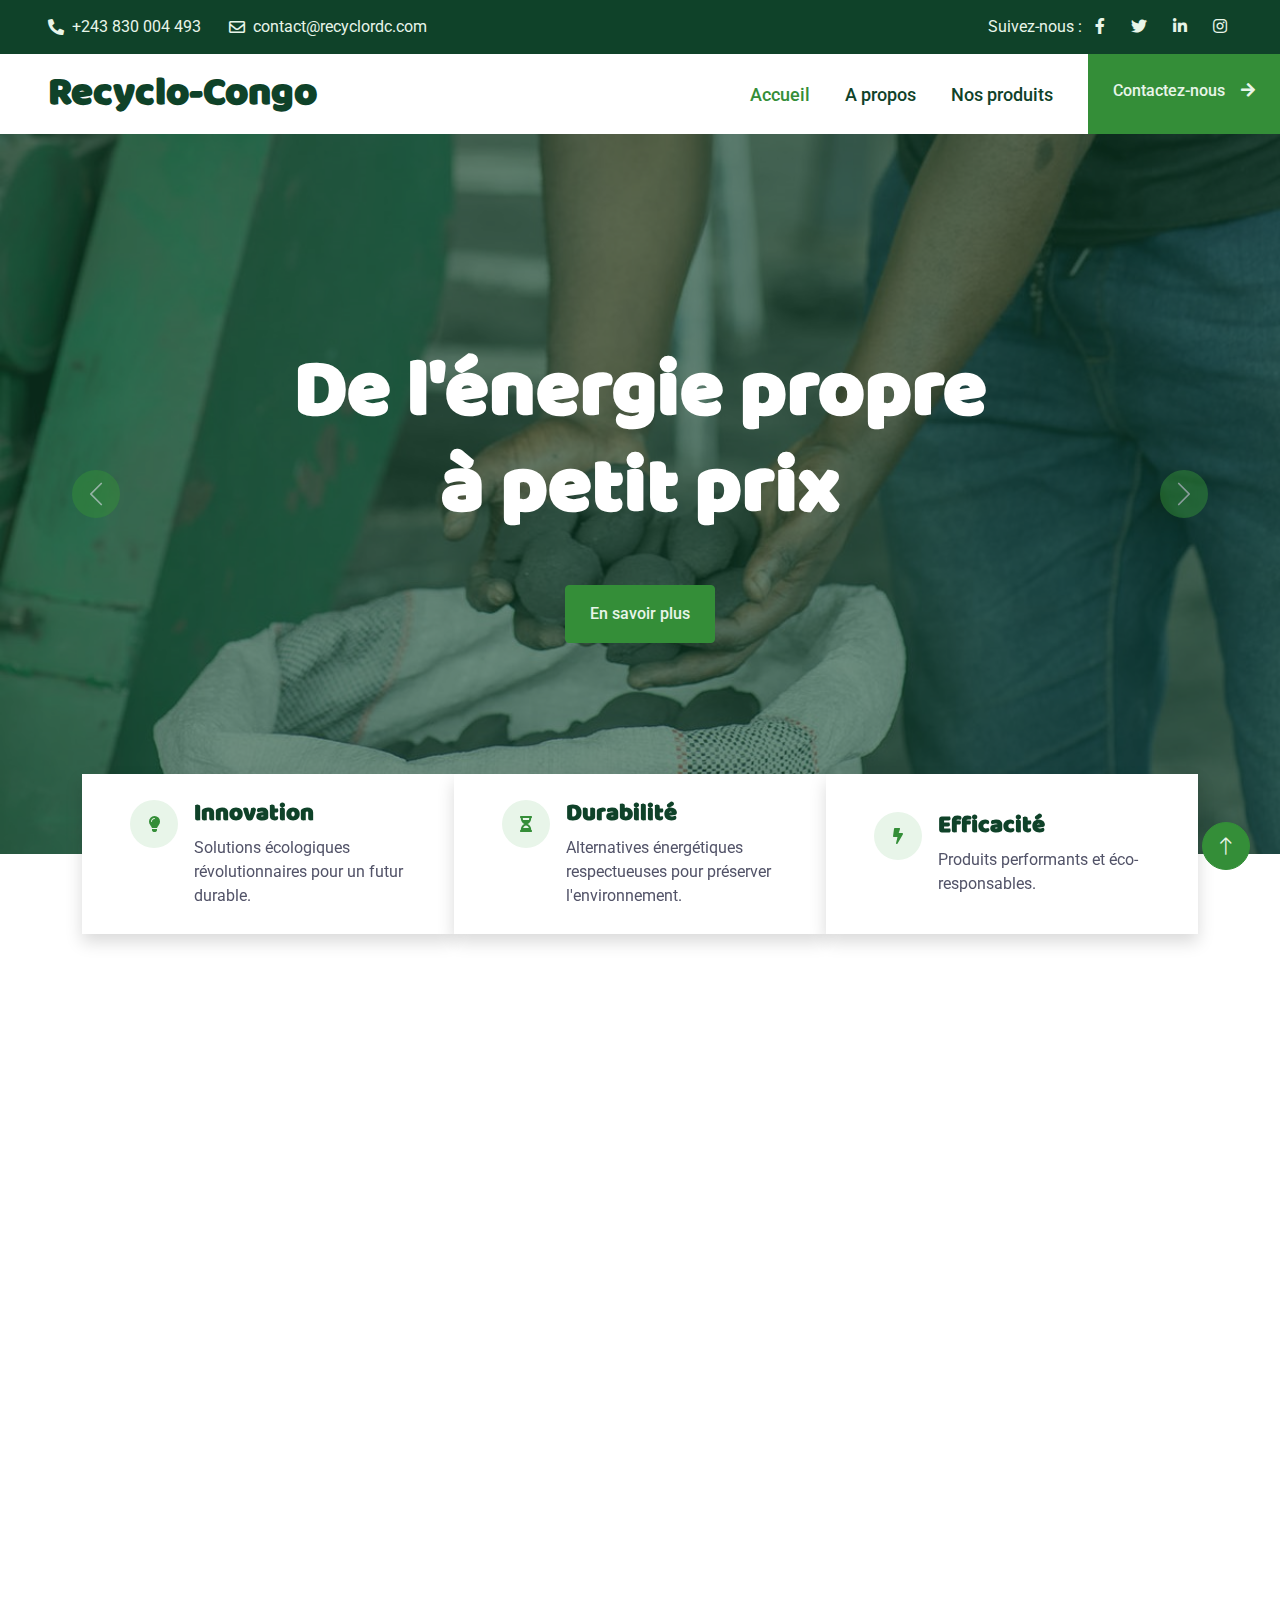
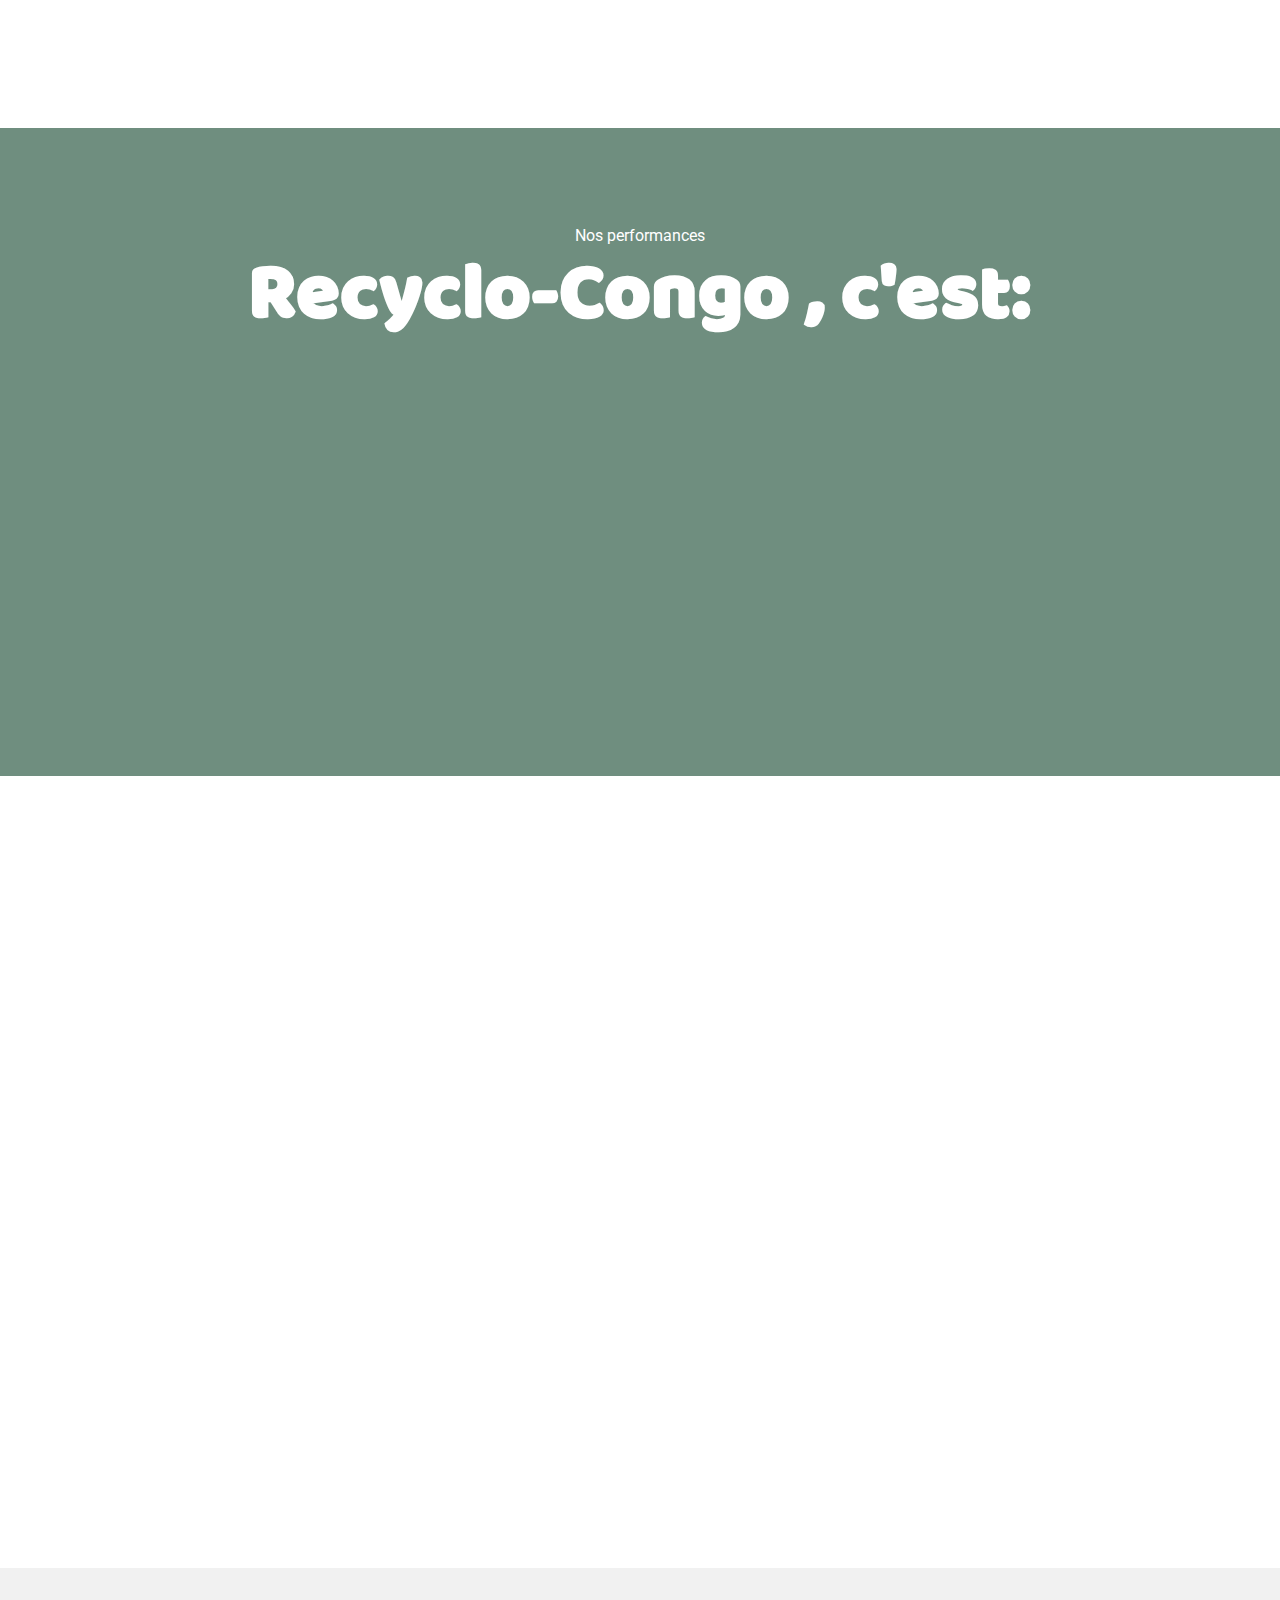
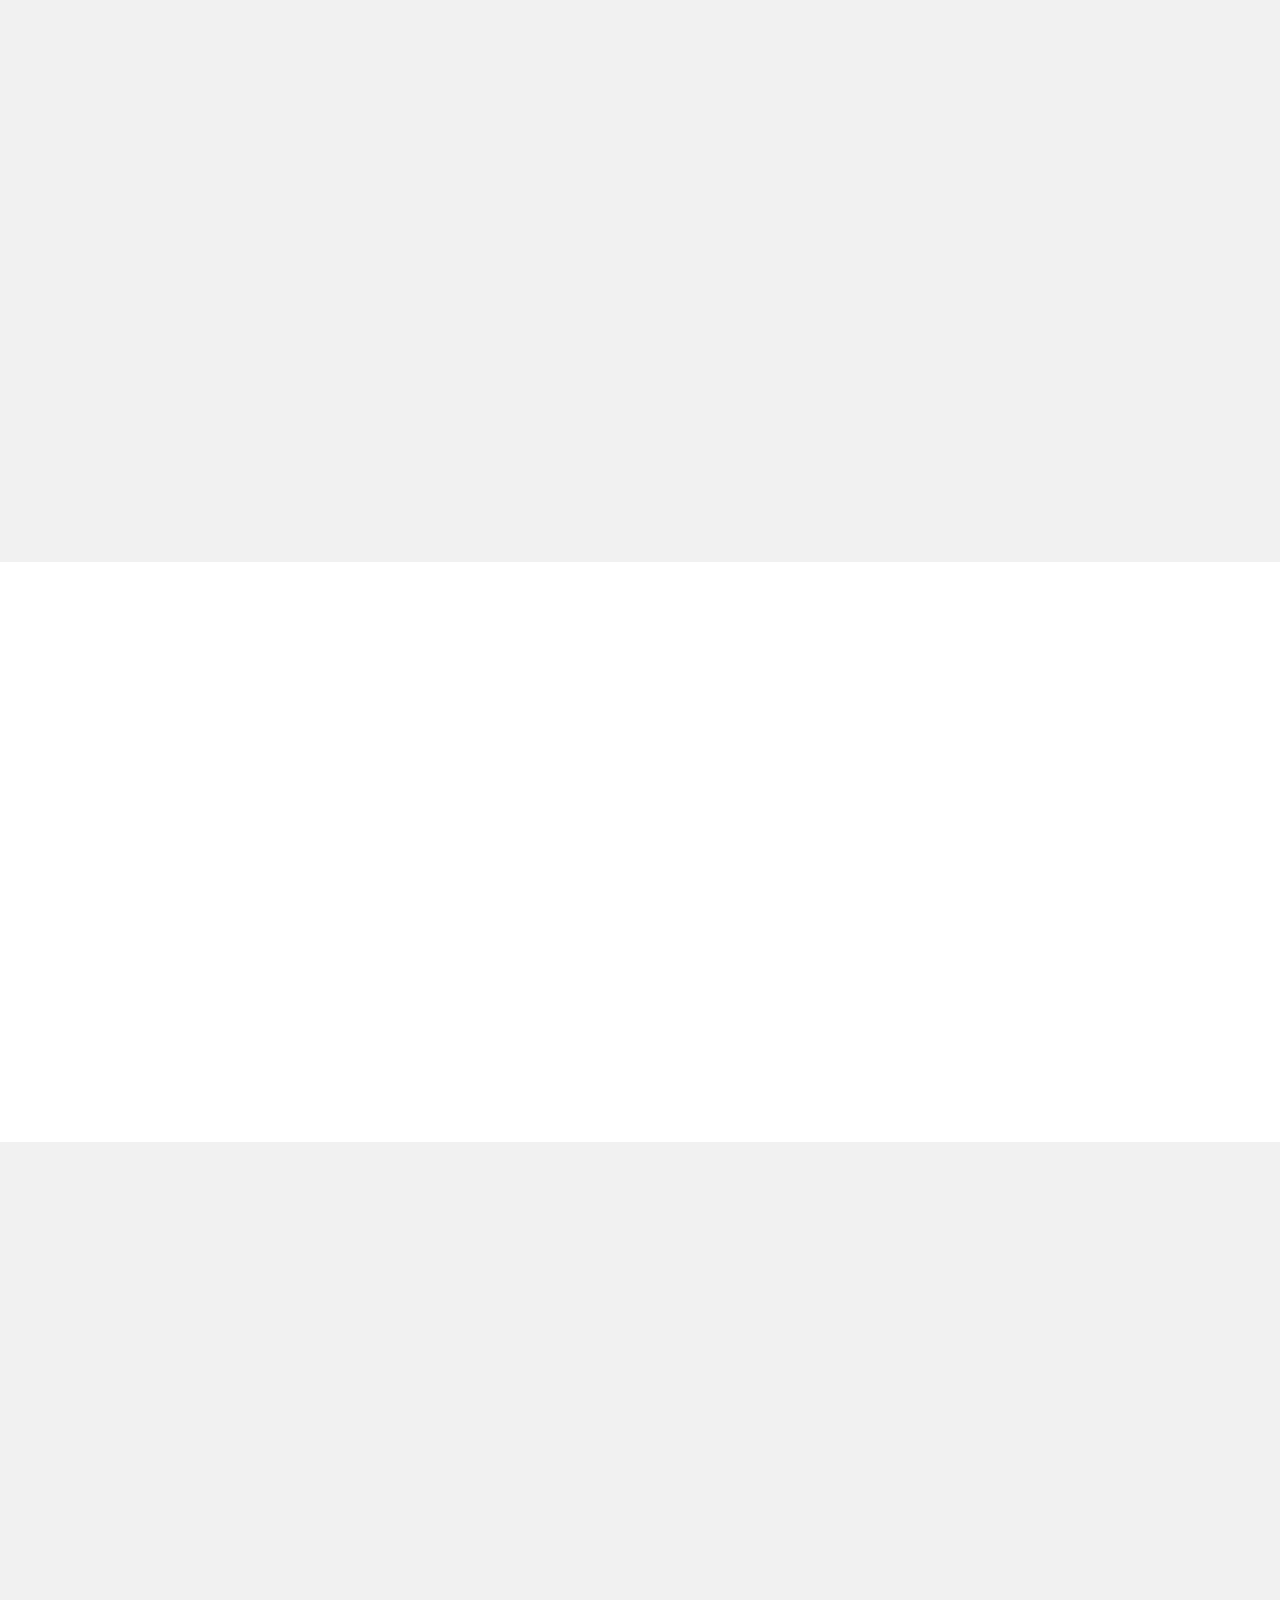
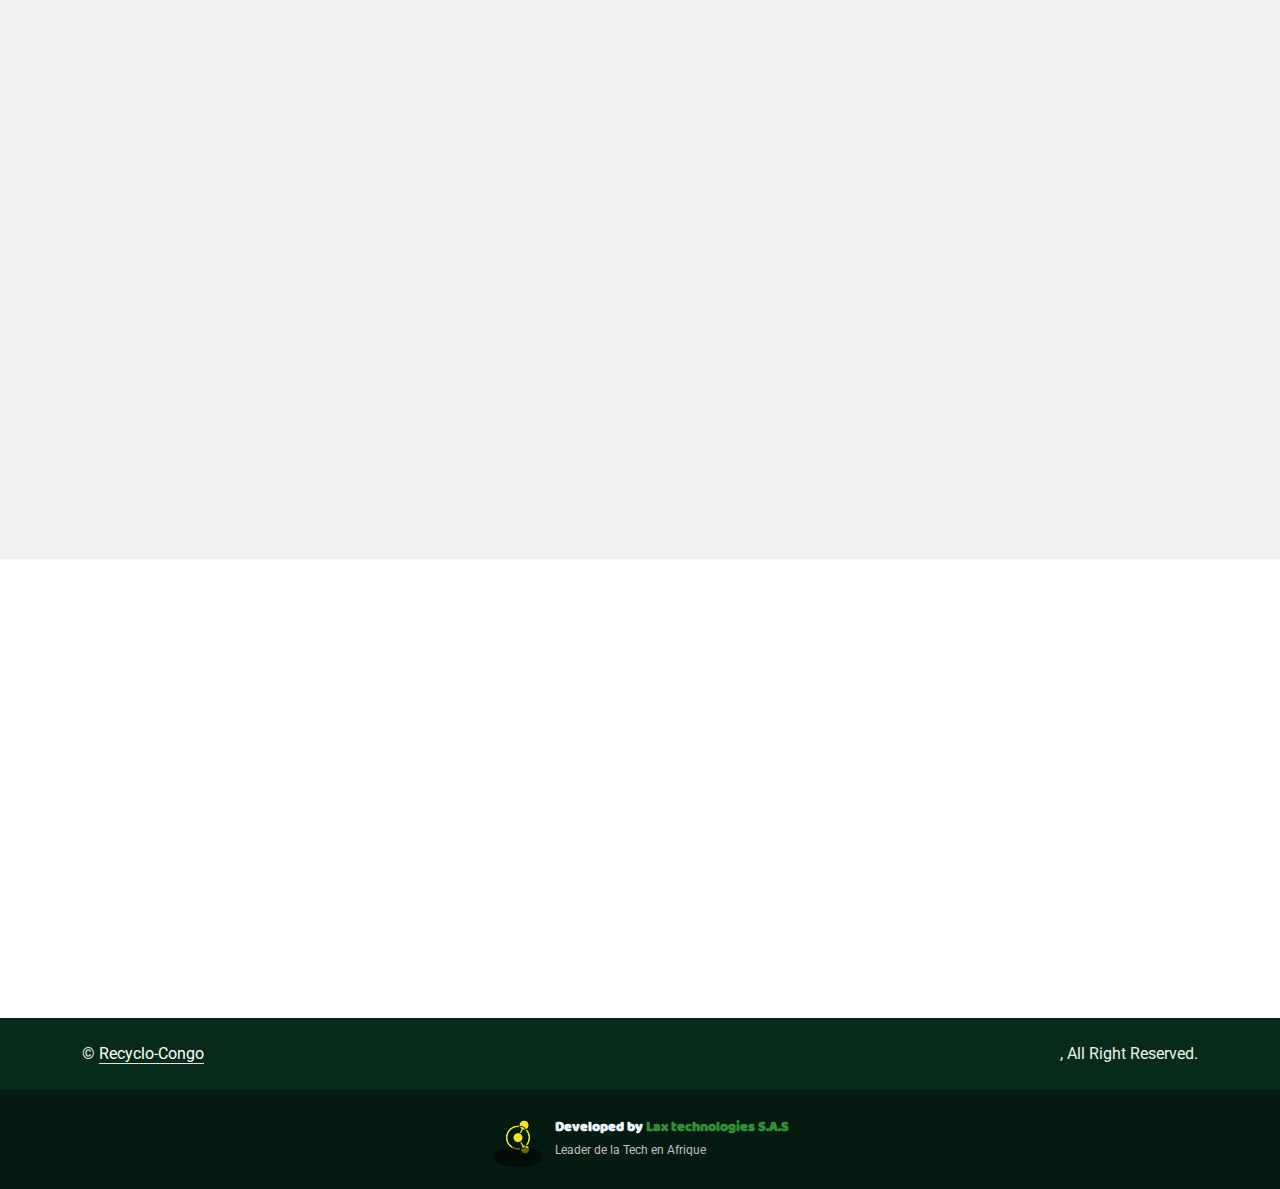
==== commit accda1eb: "update" ====
--- a/index.html
+++ b/index.html
@@ -4,11 +4,15 @@
     <meta charset="utf-8" />
     <title>Recyclo-Congo - Site officiel</title>
     <meta content="width=device-width, initial-scale=1.0" name="viewport" />
-    <meta content="Nous donnons vie aux déchets" name="keywords" />
-    <meta content="Nous donnons vie aux déchets" name="description" />
+    <meta content="De l'énergie propre à petit prix" name="keywords" />
+    <meta content="De l'énergie propre à petit prix" name="description" />
+
+<meta name="og:image" content="./img/logo.PNG">
+<meta name="og:title" content="Recyclo-Congo - Site officiel">
+<meta name="og:description" content="De l'énergie propre à petit prix">
 
     <!-- Favicon -->
-    <link href="img/favicon.ico" rel="icon" />
+    <link href="./img/logo.PNG" rel="icon" />
 
     <!-- Google Web Fonts -->
     <link rel="preconnect" href="https://fonts.googleapis.com" />
@@ -64,11 +68,11 @@
         <div class="col-lg-7 px-5 text-start">
           <div class="h-100 d-inline-flex align-items-center me-4">
             <span class="fa fa-phone-alt me-2"></span>
-            <span>+243 810 843 164</span>
+            <span>+243 830 004 493</span>
           </div>
           <div class="h-100 d-inline-flex align-items-center">
             <span class="far fa-envelope me-2"></span>
-            <span>contact@makala-bio.com</span>
+            <span>contact@recyclordc.com</span>
           </div>
         </div>
         <div class="col-lg-5 px-5 text-end">
@@ -144,7 +148,7 @@
                 <div class="row justify-content-center">
                   <div class="col-lg-8">
                     <h1 class="display-1 text-white mb-5 animated slideInDown">
-                      Nous redonnons vie aux déchets
+                      De l'énergie propre à petit prix
                     </h1>
                     <a href="about.html" class="btn btn-primary py-sm-3 px-sm-4"
                       >En savoir plus</a
@@ -813,10 +817,10 @@
               RDC
             </p>
             <p class="mb-2">
-              <i class="fa fa-phone-alt me-3"></i>+243 810 843 1640
+              <i class="fa fa-phone-alt me-3"></i>+243 830 004 493
             </p>
             <p class="mb-2">
-              <i class="fa fa-envelope me-3"></i>contact@makala-bio.com
+              <i class="fa fa-envelope me-3"></i>contact@recyclordc.com
             </p>
             <div class="d-flex pt-2">
               <a
